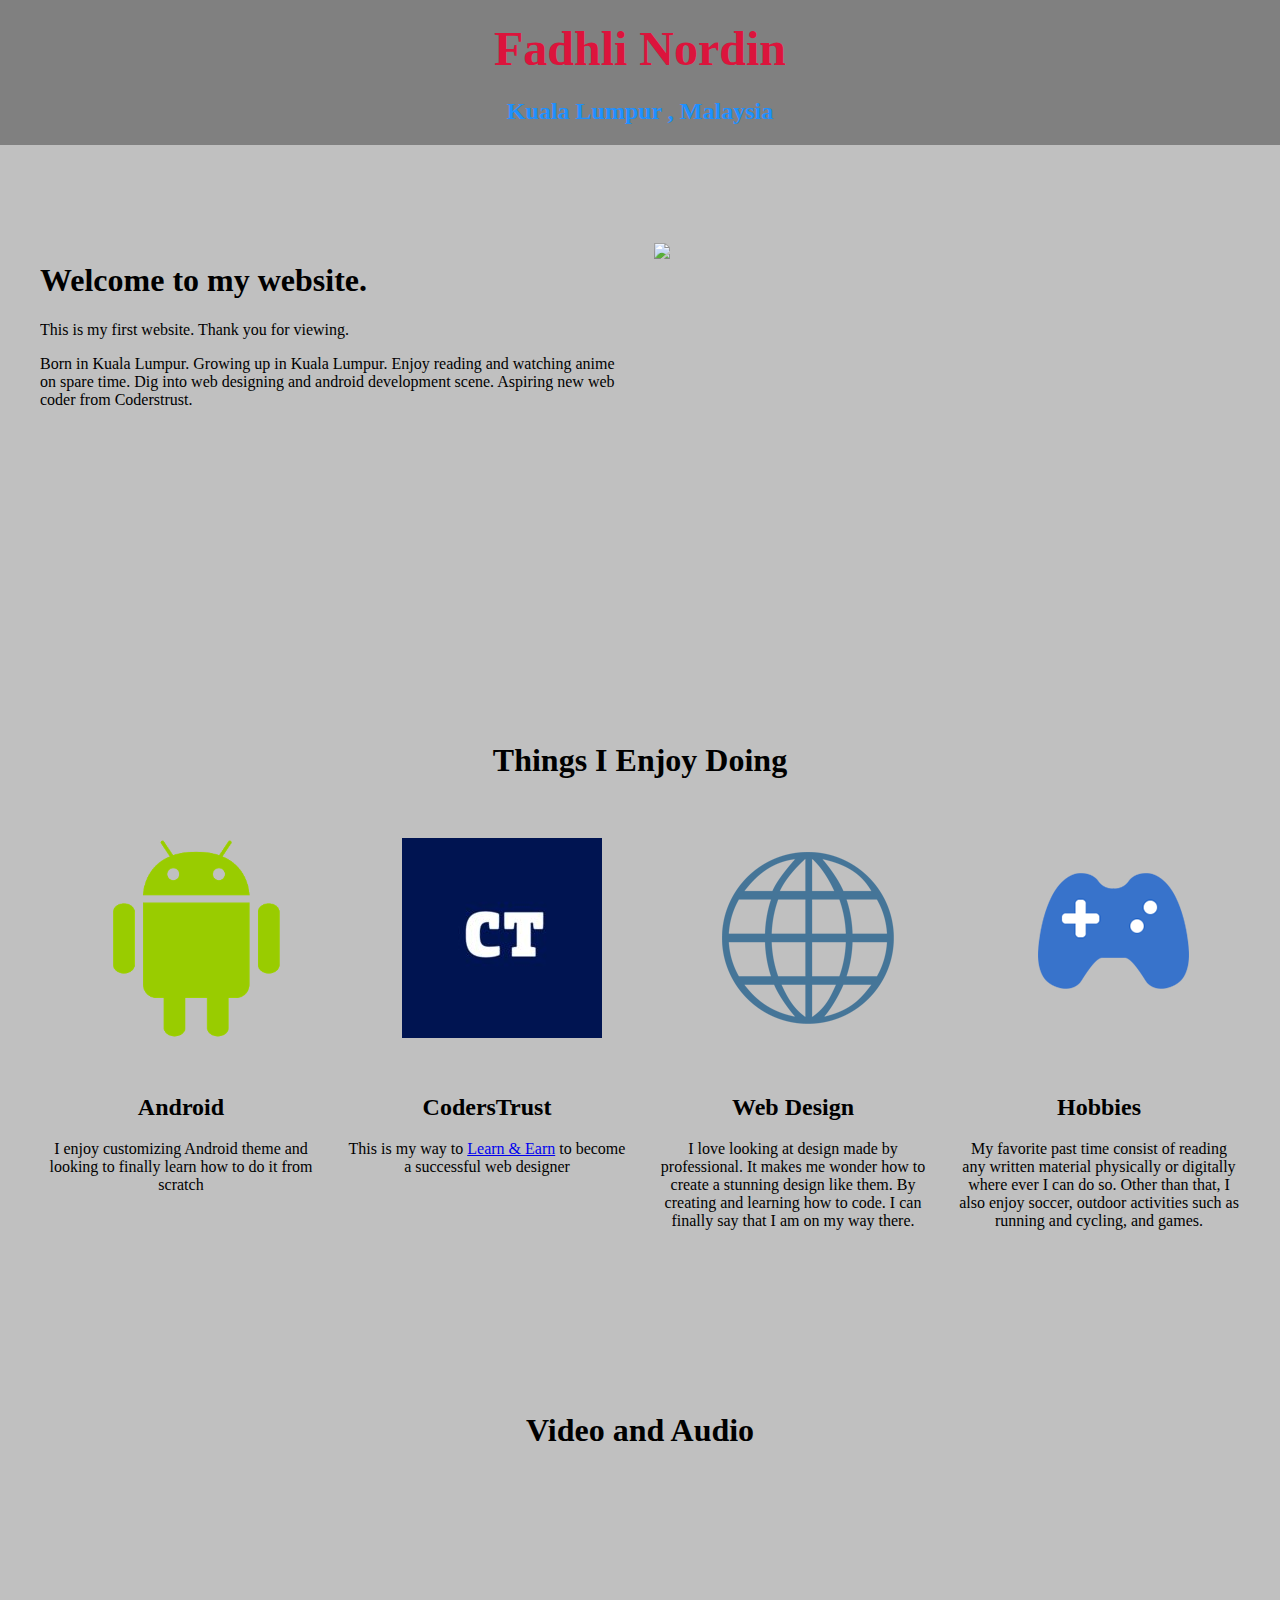
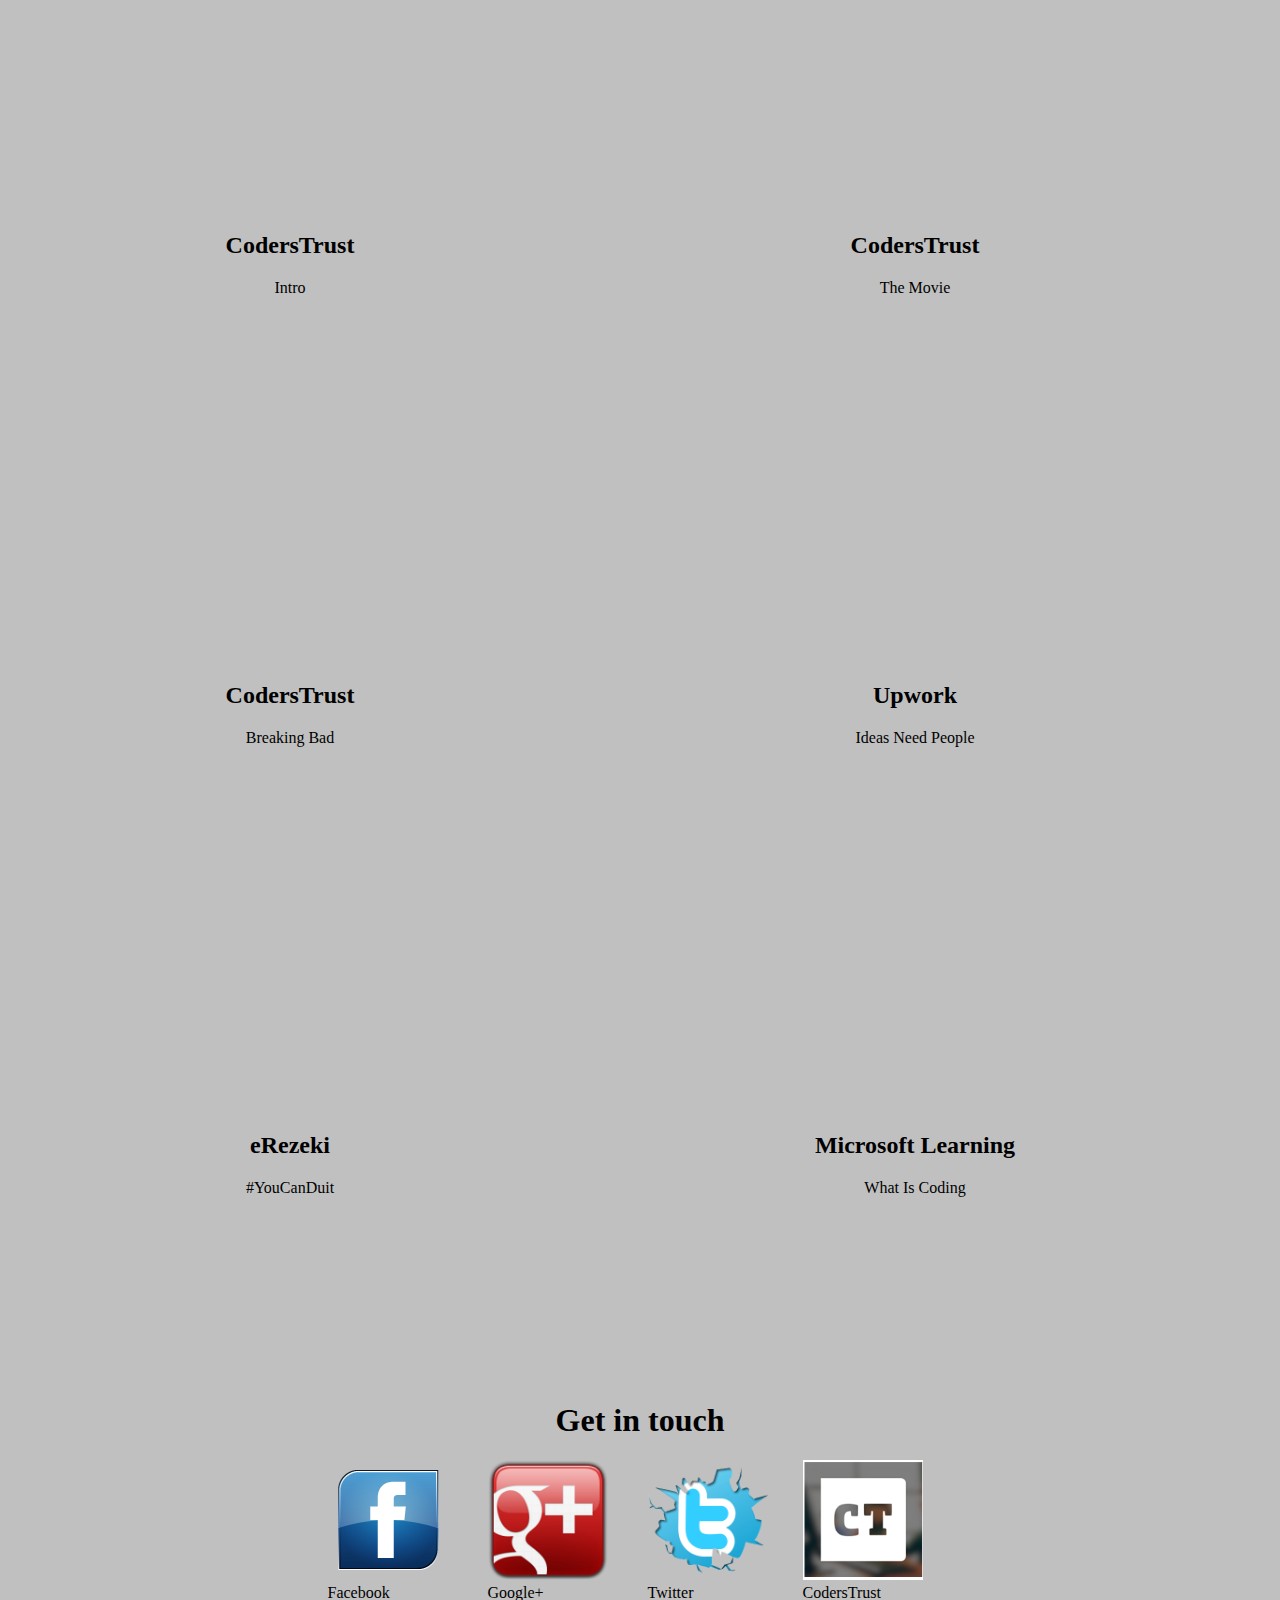
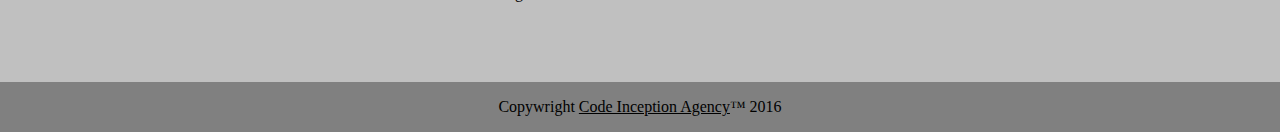
==== index.html @ 81716f69 "Update index.html" ====
<!DOCTYPE html>
<html>
<head>
    <meta charset="utf-8">
    <title></title>
    <link rel="stylesheet "href="#">
    <style>
        body {
            background: gray;
            margin: 0px;
            padding: 0px;
            font-family: Magneto;
        }
        .textbox {
            width: 1200px;
            margin: 0px auto;
        }
        #header {
            background: gray;
            overflow: hidden;
            font-family: Magneto;
        }
        #top h1 {
            text-align: center;
            color: crimson;
        }
        #top h2 {
            text-align: center;
            color: dodgerblue;
        }
        #body1 {
            background: silver;
        }
        #info {
            overflow: hidden;
            padding: 6em 0em;
        }
        #main {
            float: left;
            width: 588px;
        }
        #main .biodata {
            padding-bottom: 2em;
            text-align: left;
        }
        .biodata .title {
            display: block;
            padding-top: 0.2em;
            font-size: 2em;            
        }
        .text {
            font-family: Segoe UI Light;
            text-align: center;
        }
        #sidebar {
            float: right;
            width: 588px;
            
        }
        #body2 {
            background: silver;
            overflow: hidden;
            padding: 5em 0em;
            margin: 0px auto;
        }
        #favpla {
            width: 1200px;
            margin: 0px auto;
        }
        .favour {
            text-align: center;
        }
        .title {
            text-align: center;
        }
        .icon1 {
            margin: 0 0 2em 3.5em;
        }
        .icon2 {
            margin: 0 0 2em 3.5em;
        }
        .icon3 {
            margin: 0 0 2em 3.5em;
        }
        .icon4 {
            margin: 0 0 2em 3.5em;
        }
        .fav1, 
        .fav2, 
        .fav3, 
        .fav4 {
            width: 282px;
            overflow: hidden;
            
        }
        .fav1, 
        .fav2 {
            float: left;
            margin-right: 24px;
        }
        .fav3 {
            float: left;
            margin-right: 24px;
        }
        .fav4 {
            float: right;
        }
        #body3 {
            background: silver;
            overflow: hidden;
            padding: 5em 0em;
        }
        #mediapla {
            width: 1200px;
            margin: 0px auto;
        }
        .media {
            text-align: center;
        }
        .vid1,
        .vid2 {
            width: 500px;
            height: 450px;
            align-items: center;
            align-content: center;
            align-self: center;
            text-align: center;
        }
        .vid1,
        .vid2 {
            margin-right: 75px;
        }
        .vid1 {
            float: left;
        }
        .vid2 {
            float: right
        }
        #body4 {
            background: silver;
            overflow: hidden;
            padding: 5em 0em;
        }
        #contactpla {
            width: 625px;
            margin: 0px auto;
        }
        .contact {
            text-align: center;
        }
        .fb, .gplus, .twitt, .ctrust {
            width: 150px;
        }
        .fb,
        .gplus {
            float: left;
            margin-right: 10px;
        }
        .twitt {
            float: left;
        }
        .ctrust {
            float: right;
        }
    </style>
</head>
<body>
<div id="header">
    <div id="top" class="textbox">
        <h1><font size="10">Fadhli Nordin</font></h1>
        <h2>Kuala Lumpur , Malaysia</h2>
    </div>
</div>
<div id="body1">
    <div id="info" class="textbox">
    <div id="main">
        <div class="biotitle">
            <h1>Welcome to my website.</h1>
            <span class="title">This is my first website. Thank you for viewing.</span>
        </div>
        <div class="biodata">
            <p><font face="Segoe UI Light">Born in Kuala Lumpur. Growing up in Kuala Lumpur. Enjoy reading and watching anime on spare time. Dig into web designing and android development scene. Aspiring new web coder from Coderstrust.</font></p>
        </div>
    </div>
    <div id="sidebar">
        <img src="image/avatar.jpg" width="600px" height="300px"/>
    </div>
    </div>
</div>
<div id="body2">
    <div id="favpla">
    <div class="favour">
        <h1>Things I Enjoy Doing<br><br></h1>        
    </div>
    <div class="fav1">
        <img class="icon1" height="200px" width="200px" src="android-logo-transparent-background.png" />
        <div class="title">
            <h2>Android</h2>
            <span class="text">I enjoy customizing Android theme and looking to finally learn how to do it from scratch</span>
        </div>
    </div>
    <div class="fav2">
        <img class="icon2" height="200px" width="200px" src="Coderstrust.jpg" />
        <div class="title">
            <h2>CodersTrust</h2>
            <span class="text">This is my way to <a href="#">Learn & Earn</a> to become a successful web designer</span>
        </div>
    </div>
    <div class="fav3">
        <img class="icon3" height="200px" width="200px" src="web.png" />
        <div class="title">
            <h2>Web Design</h2>
            <span class="text">I love looking at design made by professional. It makes me wonder how to create a stunning design like them. By creating and learning how to code. I can finally say that I am on my way there.</span>
        </div>
    </div>
    <div class="fav4">
        <img class="icon4" height="200px" width="200px "src="game.png" />
        <div class="title">
            <h2>Hobbies</h2>
            <span class="text">My favorite past time consist of reading any written material physically or digitally where ever I can do so. Other than that, I also enjoy soccer, outdoor activities such as running and cycling, and games.</span>
        </div>
    </div>
</div>
</div>
<div id="body3">
    <div id="mediapla">
        <div class="media">
            <h1>Video and Audio</h1>
        </div>
        <div class="vid1">
            <iframe width="560" height="315" src="https://www.youtube.com/embed/9bC4JRZax3s" frameborder="0" allowfullscreen></iframe>
            <div class="title">
                <h2>CodersTrust</h2>
                <span class="text">Intro</span>
            </div>
        </div>
        <div class="vid2">
            <iframe width="560" height="315" src="https://www.youtube.com/embed/5GzjDBvPHpY" frameborder="0" allowfullscreen></iframe>
            <div class="title">
                <h2>CodersTrust</h2>
                <span class="text">The Movie</span>
            </div>
        </div>
        <div class="vid1">
            <iframe width="560" height="315" src="https://www.youtube.com/embed/iQWN-cXBNho" frameborder="0" allowfullscreen></iframe>
            <div class="title">
                <h2>CodersTrust</h2>
                <span class="text">Breaking Bad</span>
            </div>
        </div>
        <div class="vid2">
            <iframe width="560" height="315" src="https://www.youtube.com/embed/-TotL5y9TCc" frameborder="0" allowfullscreen></iframe>
            <div class="title">
                <h2>Upwork</h2>
                <span class="text">Ideas Need People</span>
            </div>
        </div>
        <div class="vid1">
            <iframe width="560" height="315" src="https://www.youtube.com/embed/JdvO_eReKEY" frameborder="0" allowfullscreen></iframe>
            <div class="title">
                <h2>eRezeki</h2>
                <span class="text">#YouCanDuit</span>
            </div>
        </div>
        <div class="vid2">
            <iframe width="560" height="315" src="https://www.youtube.com/embed/cKhVupvyhKk" frameborder="0" allowfullscreen></iframe>
            <div class="title">
                <h2>Microsoft Learning</h2>
                <span class="text">What Is Coding</span>
            </div>
        </div>
    </div>
    </div>
<div id="body4">
    <div id="contactpla">
        <div class="contact">
            <h1>Get in touch</h1>
        </div>
        <div class="fb">
            <a href="#"><img class="facebook" width="120px" height="120px" src="facebook.png"></a>
            <span class="title">Facebook</span>
        </div>
        <div class="gplus">
            <a href="#"><img class="googleplus" width="120px" height="120px" src="GooglePlus256-2.png"></a>
            <span class="title">Google+</span>
        </div>
        <div class="twitt">
            <a href="#"><img class="twitter" width="120px" height="120px" src="icontexto-inside-twitter.png"></a>
            <span class="title">Twitter</span>
        </div>
        <div class="ctrust">
            <a href="#"><img class="coderstrust" width="120px" height="120px" src="Coders_Trust_company_logo.png"></a>
            <span class="title">CodersTrust</span>
        </div>
    </div>
</div>
<p align="center">Copywright <u>Code Inception Agency</u>&trade; 2016</p>
</body>
</html>
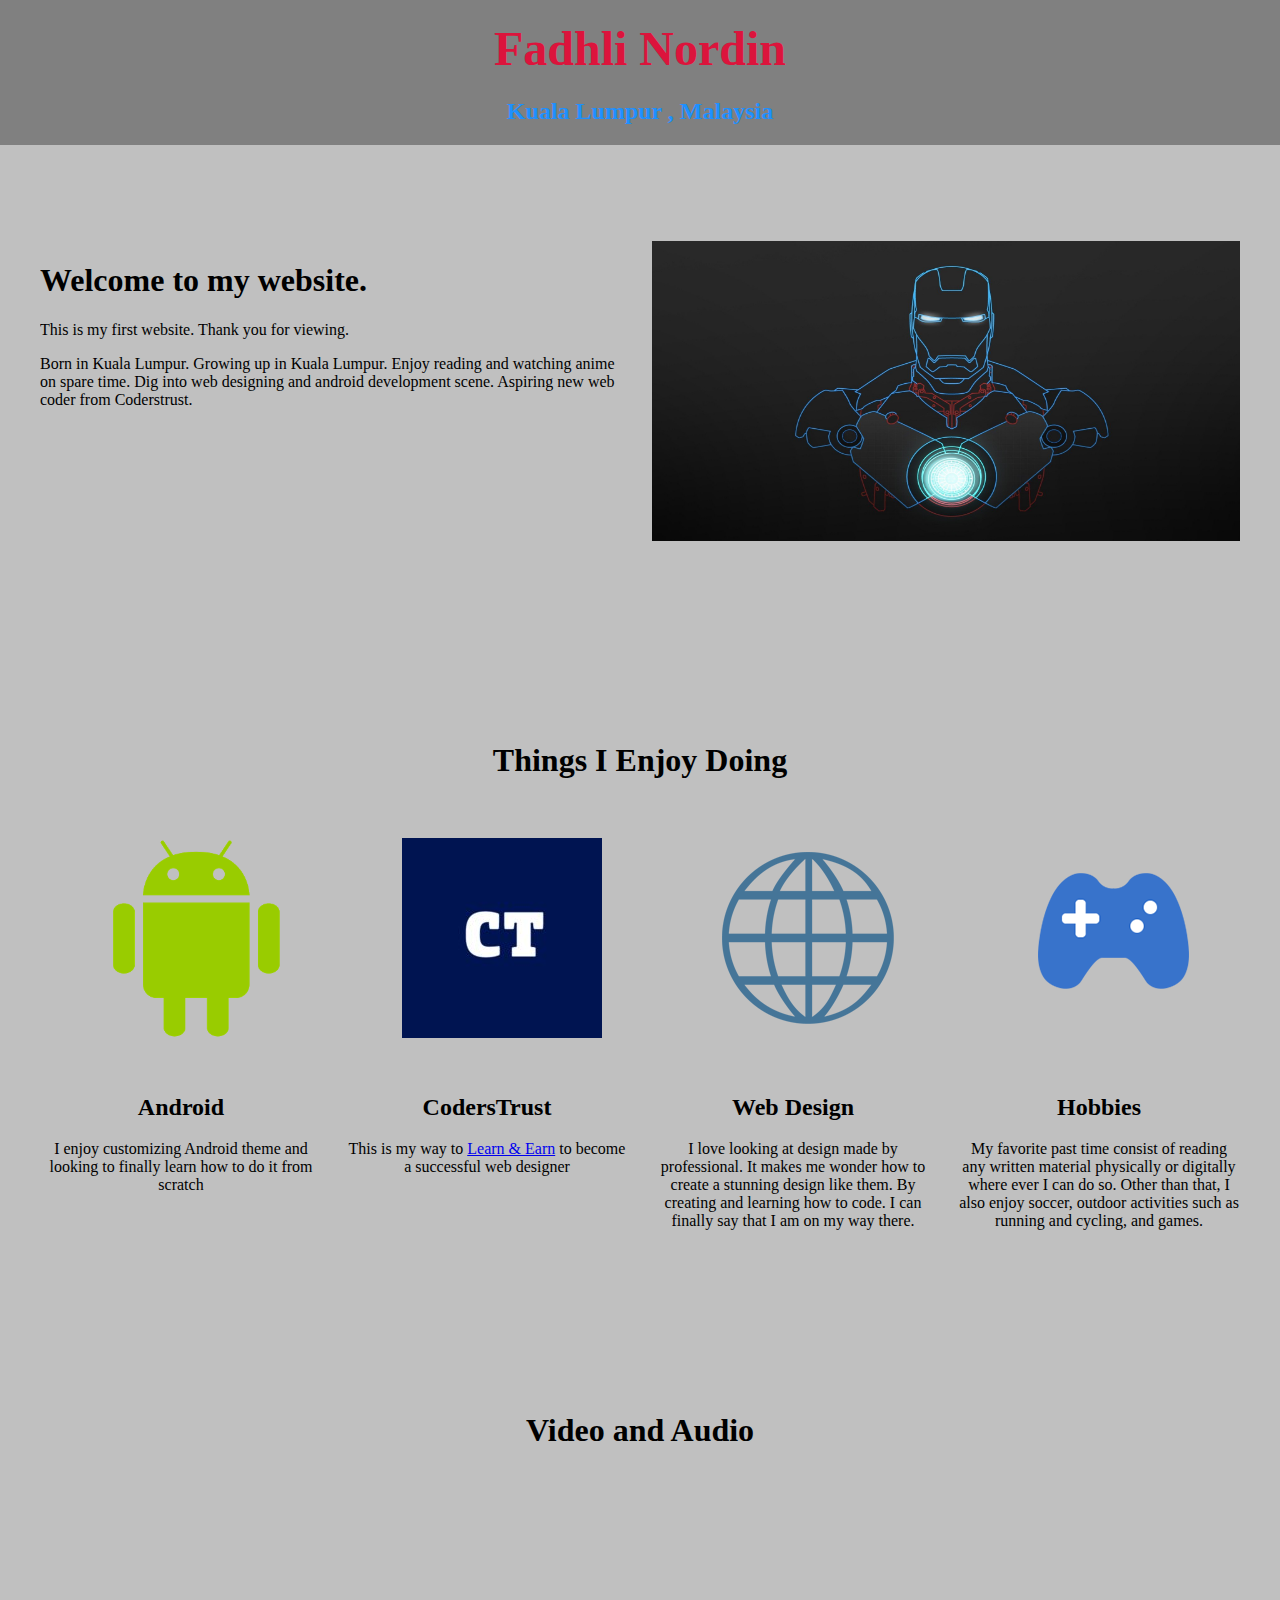
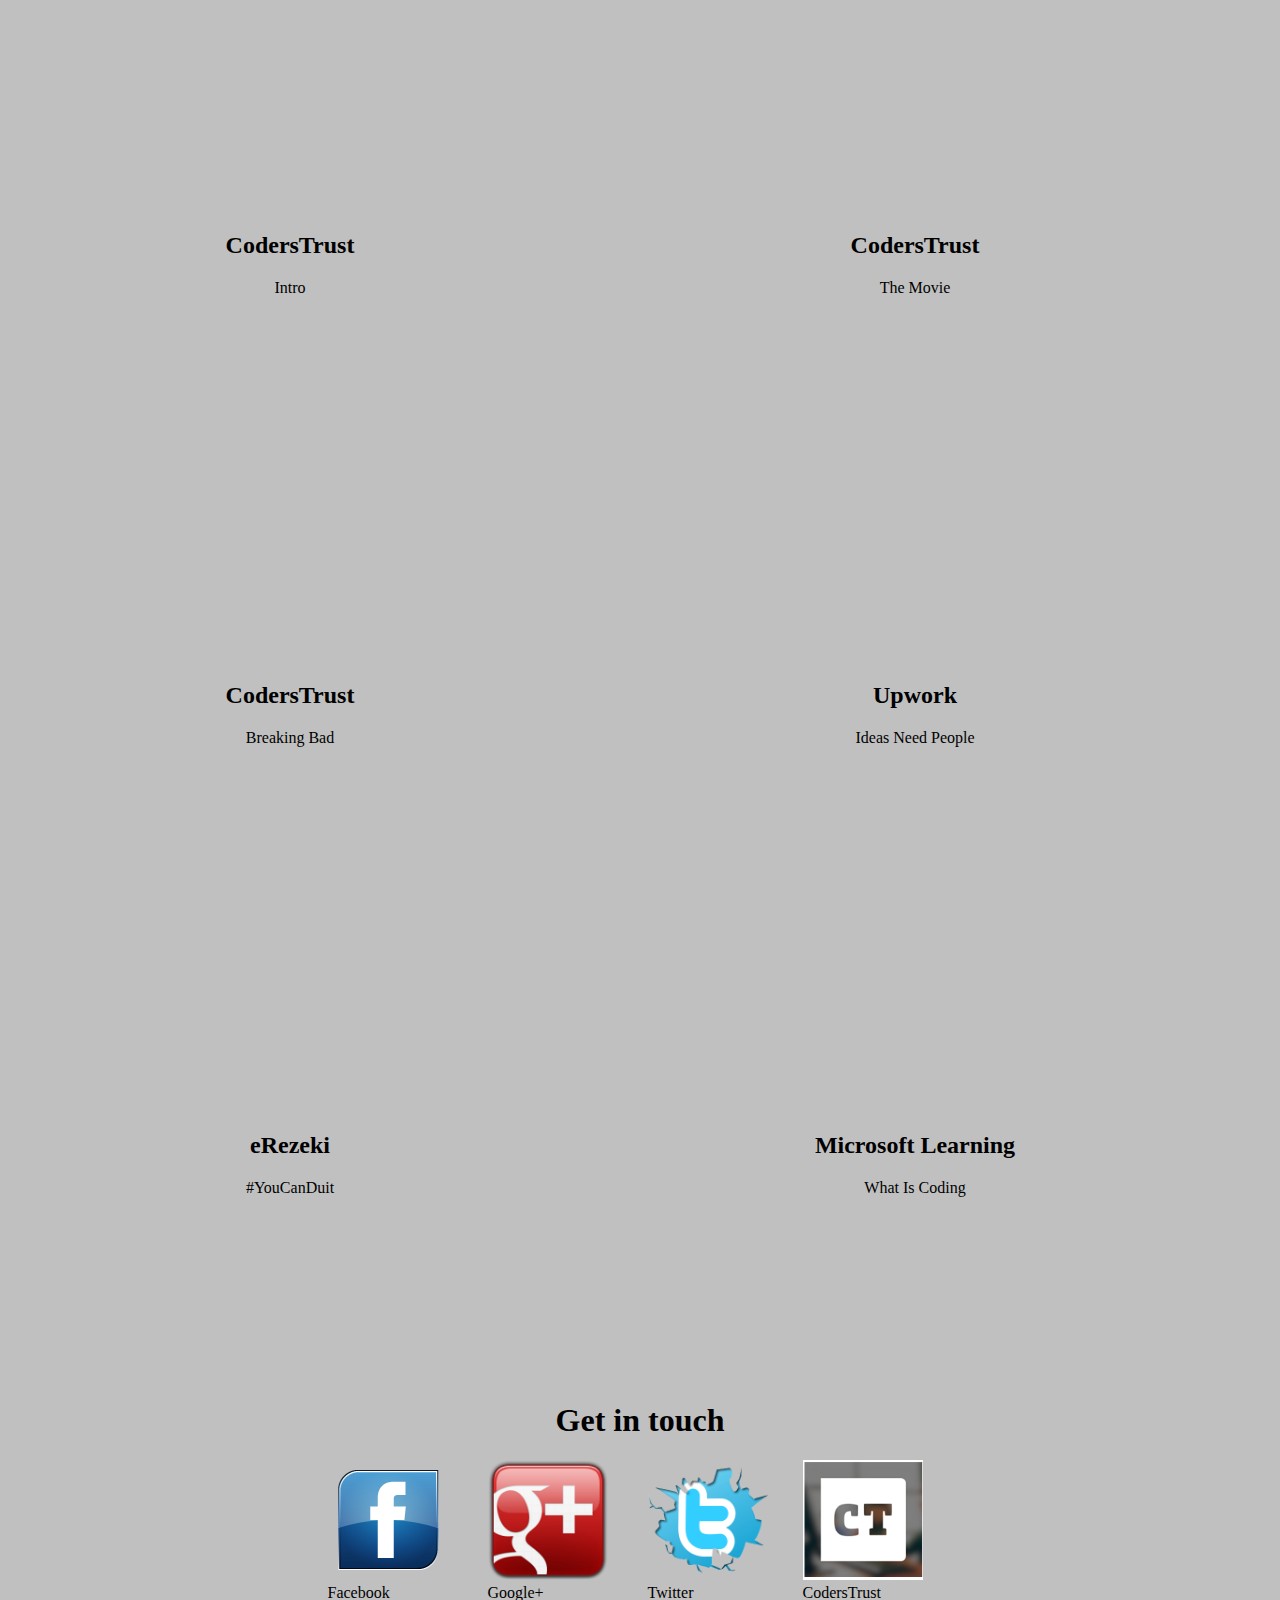
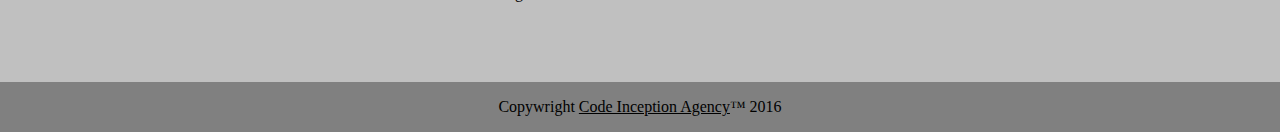
==== commit e29432d4: "Update index.html" ====
--- a/index.html
+++ b/index.html
@@ -183,7 +183,7 @@
         </div>
     </div>
     <div id="sidebar">
-        <img src="image/avatar.jpg" width="600px" height="300px"/>
+        <img src="avatar.jpg" width="600px" height="300px"/>
     </div>
     </div>
 </div>
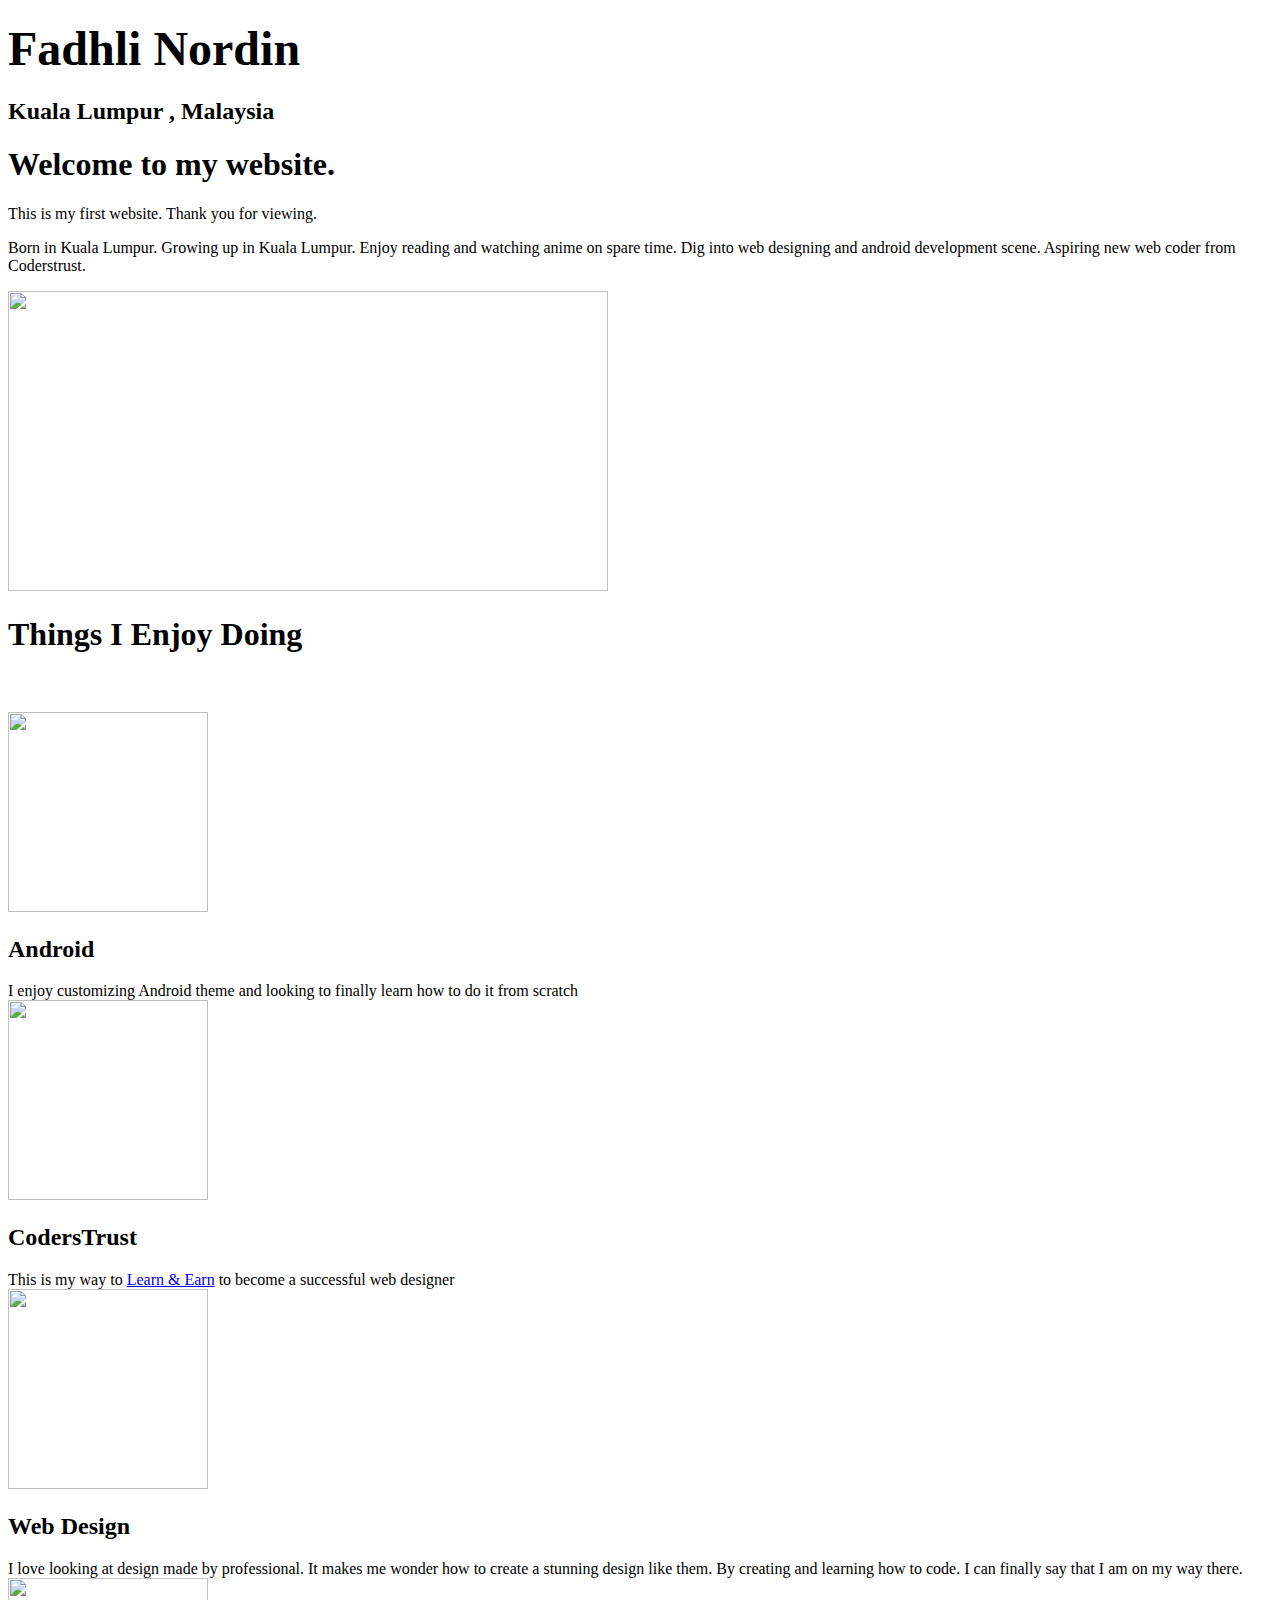
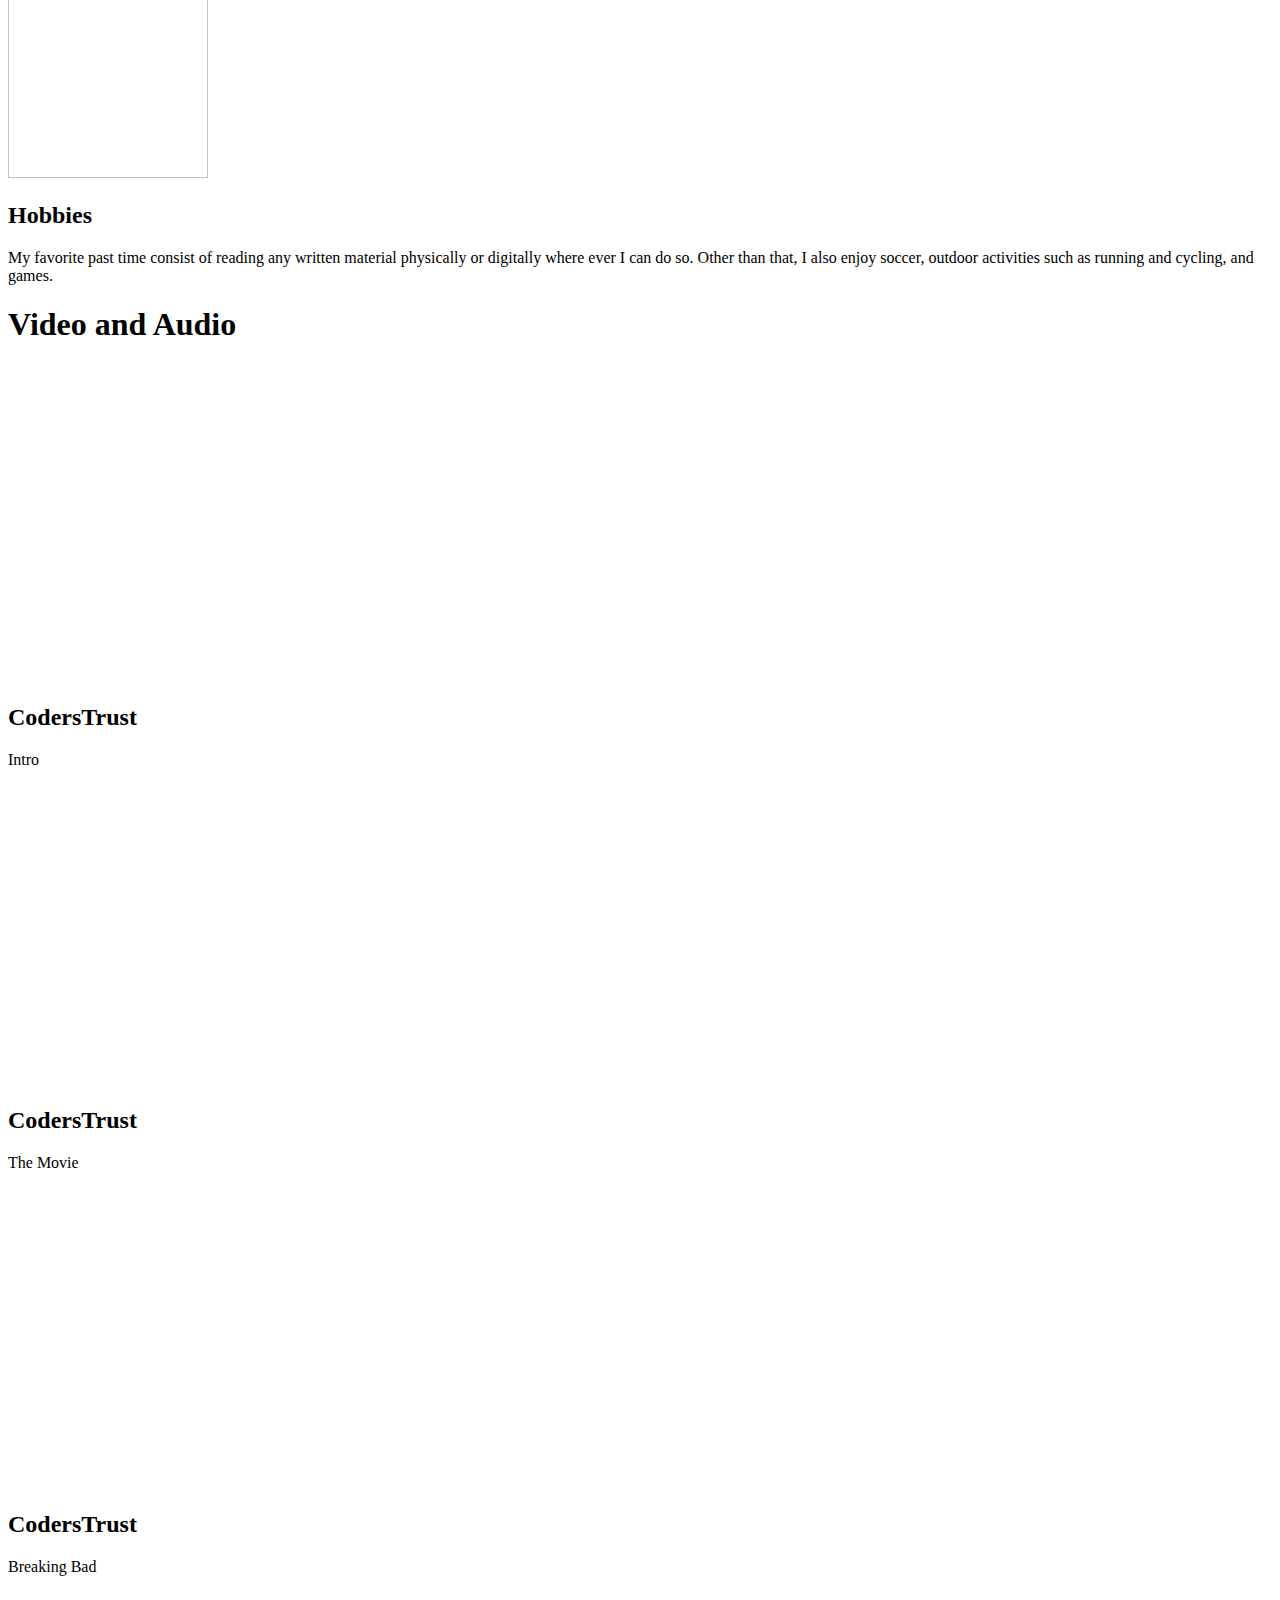
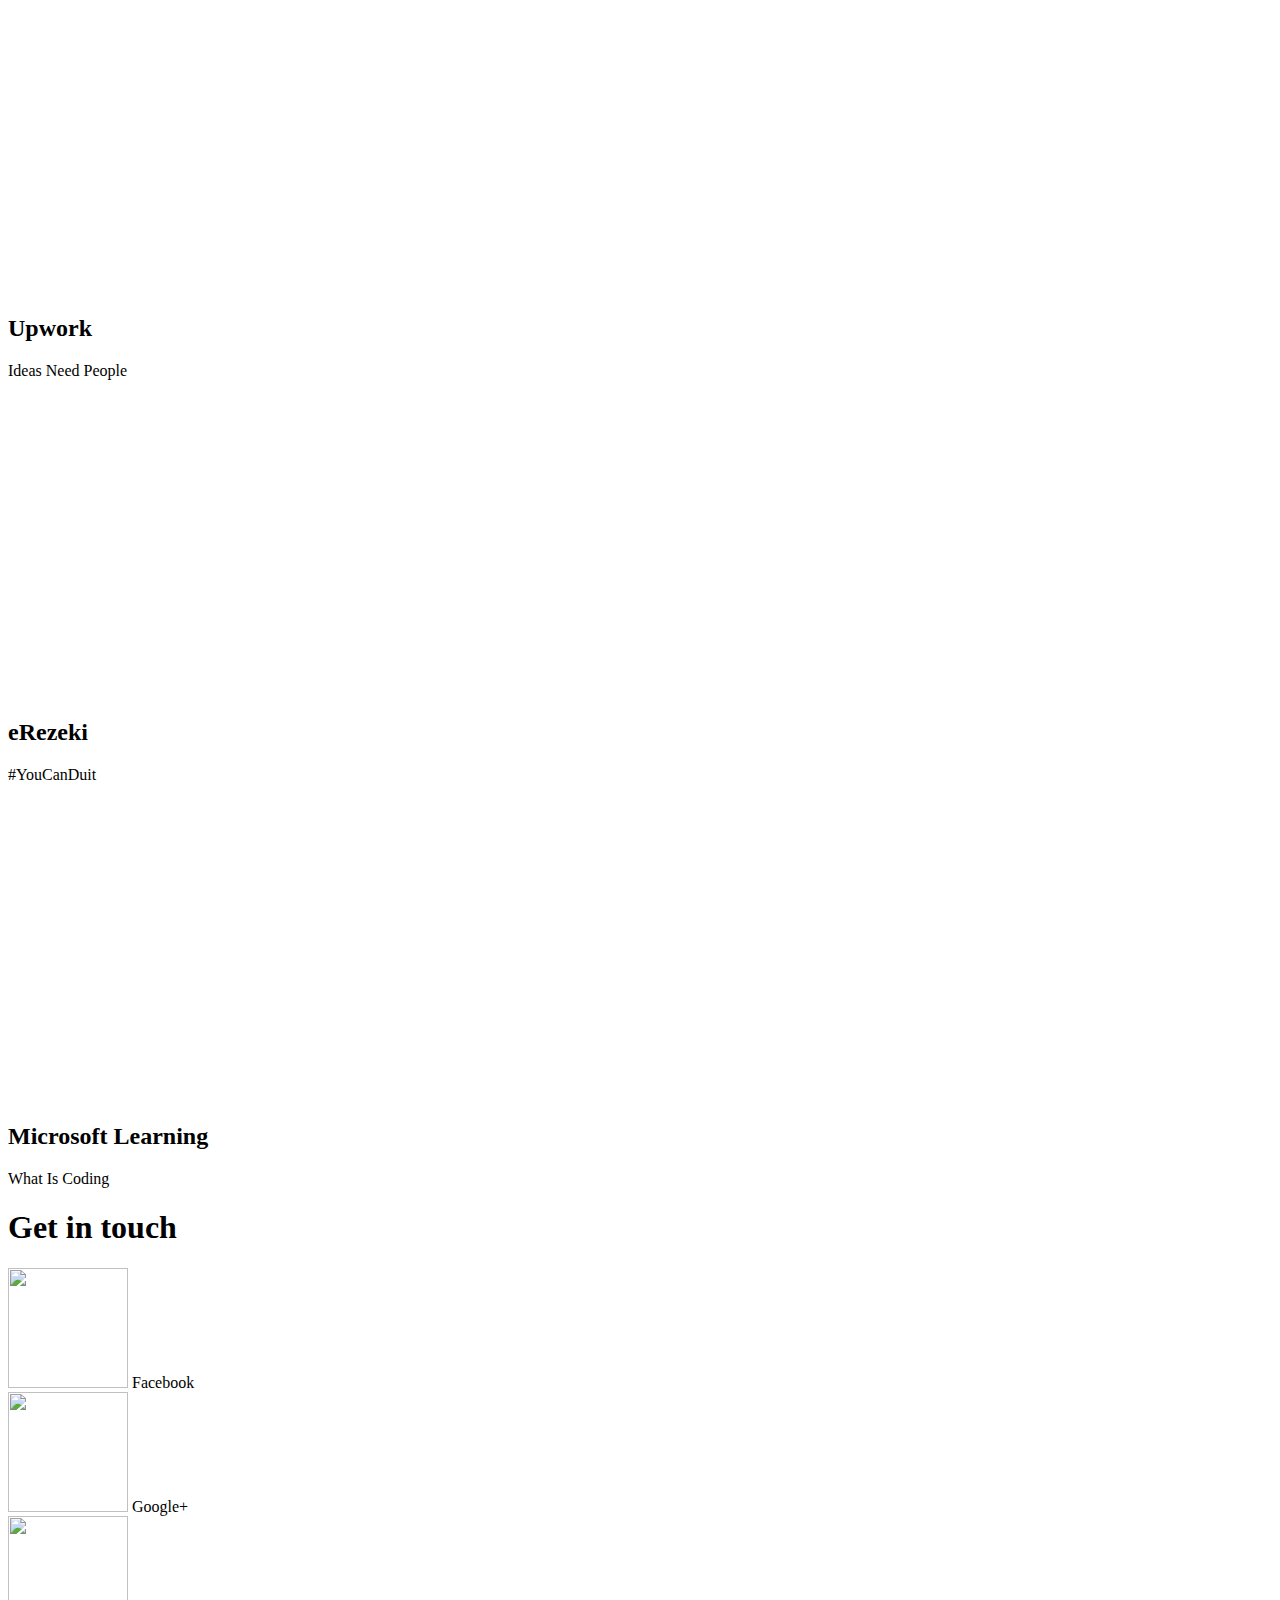
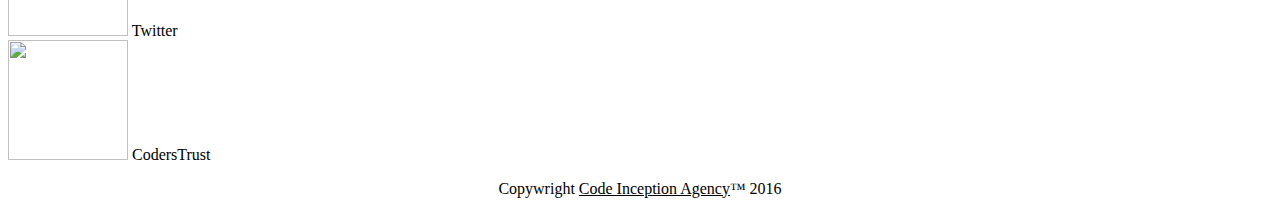
==== commit 41bd9c25: "Add files via upload" ====
--- a/index.html
+++ b/index.html
@@ -5,163 +5,6 @@
     <title></title>
     <link rel="stylesheet "href="#">
     <style>
-        body {
-            background: gray;
-            margin: 0px;
-            padding: 0px;
-            font-family: Magneto;
-        }
-        .textbox {
-            width: 1200px;
-            margin: 0px auto;
-        }
-        #header {
-            background: gray;
-            overflow: hidden;
-            font-family: Magneto;
-        }
-        #top h1 {
-            text-align: center;
-            color: crimson;
-        }
-        #top h2 {
-            text-align: center;
-            color: dodgerblue;
-        }
-        #body1 {
-            background: silver;
-        }
-        #info {
-            overflow: hidden;
-            padding: 6em 0em;
-        }
-        #main {
-            float: left;
-            width: 588px;
-        }
-        #main .biodata {
-            padding-bottom: 2em;
-            text-align: left;
-        }
-        .biodata .title {
-            display: block;
-            padding-top: 0.2em;
-            font-size: 2em;            
-        }
-        .text {
-            font-family: Segoe UI Light;
-            text-align: center;
-        }
-        #sidebar {
-            float: right;
-            width: 588px;
-            
-        }
-        #body2 {
-            background: silver;
-            overflow: hidden;
-            padding: 5em 0em;
-            margin: 0px auto;
-        }
-        #favpla {
-            width: 1200px;
-            margin: 0px auto;
-        }
-        .favour {
-            text-align: center;
-        }
-        .title {
-            text-align: center;
-        }
-        .icon1 {
-            margin: 0 0 2em 3.5em;
-        }
-        .icon2 {
-            margin: 0 0 2em 3.5em;
-        }
-        .icon3 {
-            margin: 0 0 2em 3.5em;
-        }
-        .icon4 {
-            margin: 0 0 2em 3.5em;
-        }
-        .fav1, 
-        .fav2, 
-        .fav3, 
-        .fav4 {
-            width: 282px;
-            overflow: hidden;
-            
-        }
-        .fav1, 
-        .fav2 {
-            float: left;
-            margin-right: 24px;
-        }
-        .fav3 {
-            float: left;
-            margin-right: 24px;
-        }
-        .fav4 {
-            float: right;
-        }
-        #body3 {
-            background: silver;
-            overflow: hidden;
-            padding: 5em 0em;
-        }
-        #mediapla {
-            width: 1200px;
-            margin: 0px auto;
-        }
-        .media {
-            text-align: center;
-        }
-        .vid1,
-        .vid2 {
-            width: 500px;
-            height: 450px;
-            align-items: center;
-            align-content: center;
-            align-self: center;
-            text-align: center;
-        }
-        .vid1,
-        .vid2 {
-            margin-right: 75px;
-        }
-        .vid1 {
-            float: left;
-        }
-        .vid2 {
-            float: right
-        }
-        #body4 {
-            background: silver;
-            overflow: hidden;
-            padding: 5em 0em;
-        }
-        #contactpla {
-            width: 625px;
-            margin: 0px auto;
-        }
-        .contact {
-            text-align: center;
-        }
-        .fb, .gplus, .twitt, .ctrust {
-            width: 150px;
-        }
-        .fb,
-        .gplus {
-            float: left;
-            margin-right: 10px;
-        }
-        .twitt {
-            float: left;
-        }
-        .ctrust {
-            float: right;
-        }
     </style>
 </head>
 <body>
@@ -183,7 +26,7 @@
         </div>
     </div>
     <div id="sidebar">
-        <img src="avatar.jpg" width="600px" height="300px"/>
+        <img src="image/avatar.jpg" width="600px" height="300px"/>
     </div>
     </div>
 </div>
@@ -193,28 +36,28 @@
         <h1>Things I Enjoy Doing<br><br></h1>        
     </div>
     <div class="fav1">
-        <img class="icon1" height="200px" width="200px" src="android-logo-transparent-background.png" />
+        <img class="icon1" height="200px" width="200px" src="image/android-logo-transparent-background.png" />
         <div class="title">
             <h2>Android</h2>
             <span class="text">I enjoy customizing Android theme and looking to finally learn how to do it from scratch</span>
         </div>
     </div>
     <div class="fav2">
-        <img class="icon2" height="200px" width="200px" src="Coderstrust.jpg" />
+        <img class="icon2" height="200px" width="200px" src="image/Coderstrust.jpg" />
         <div class="title">
             <h2>CodersTrust</h2>
             <span class="text">This is my way to <a href="#">Learn & Earn</a> to become a successful web designer</span>
         </div>
     </div>
     <div class="fav3">
-        <img class="icon3" height="200px" width="200px" src="web.png" />
+        <img class="icon3" height="200px" width="200px" src="image/web.png" />
         <div class="title">
             <h2>Web Design</h2>
             <span class="text">I love looking at design made by professional. It makes me wonder how to create a stunning design like them. By creating and learning how to code. I can finally say that I am on my way there.</span>
         </div>
     </div>
     <div class="fav4">
-        <img class="icon4" height="200px" width="200px "src="game.png" />
+        <img class="icon4" height="200px" width="200px "src="image/game.png" />
         <div class="title">
             <h2>Hobbies</h2>
             <span class="text">My favorite past time consist of reading any written material physically or digitally where ever I can do so. Other than that, I also enjoy soccer, outdoor activities such as running and cycling, and games.</span>
@@ -277,19 +120,19 @@
             <h1>Get in touch</h1>
         </div>
         <div class="fb">
-            <a href="#"><img class="facebook" width="120px" height="120px" src="facebook.png"></a>
+            <a href="#"><img class="facebook" width="120px" height="120px" src="image/facebook.png"></a>
             <span class="title">Facebook</span>
         </div>
         <div class="gplus">
-            <a href="#"><img class="googleplus" width="120px" height="120px" src="GooglePlus256-2.png"></a>
+            <a href="#"><img class="googleplus" width="120px" height="120px" src="image/GooglePlus256-2.png"></a>
             <span class="title">Google+</span>
         </div>
         <div class="twitt">
-            <a href="#"><img class="twitter" width="120px" height="120px" src="icontexto-inside-twitter.png"></a>
+            <a href="#"><img class="twitter" width="120px" height="120px" src="image/icontexto-inside-twitter.png"></a>
             <span class="title">Twitter</span>
         </div>
         <div class="ctrust">
-            <a href="#"><img class="coderstrust" width="120px" height="120px" src="Coders_Trust_company_logo.png"></a>
+            <a href="#"><img class="coderstrust" width="120px" height="120px" src="image/Coders_Trust_company_logo.png"></a>
             <span class="title">CodersTrust</span>
         </div>
     </div>
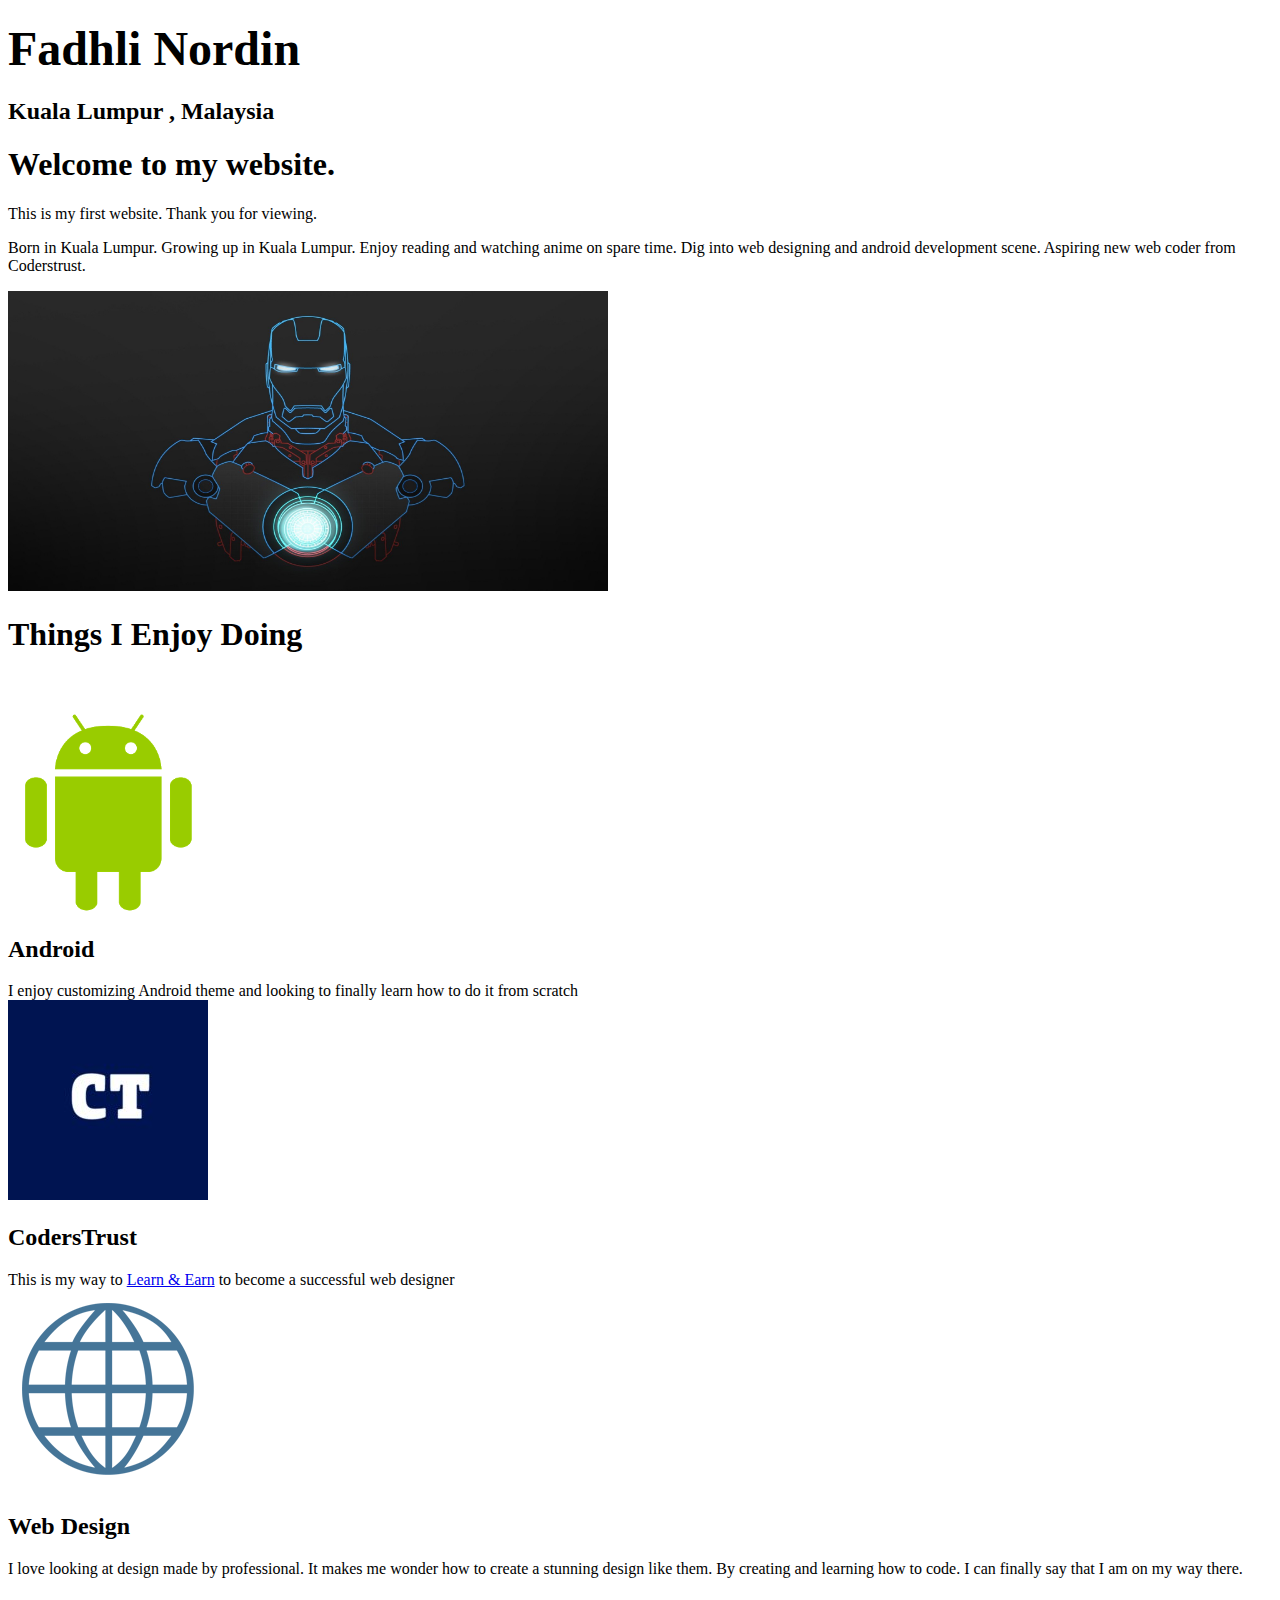
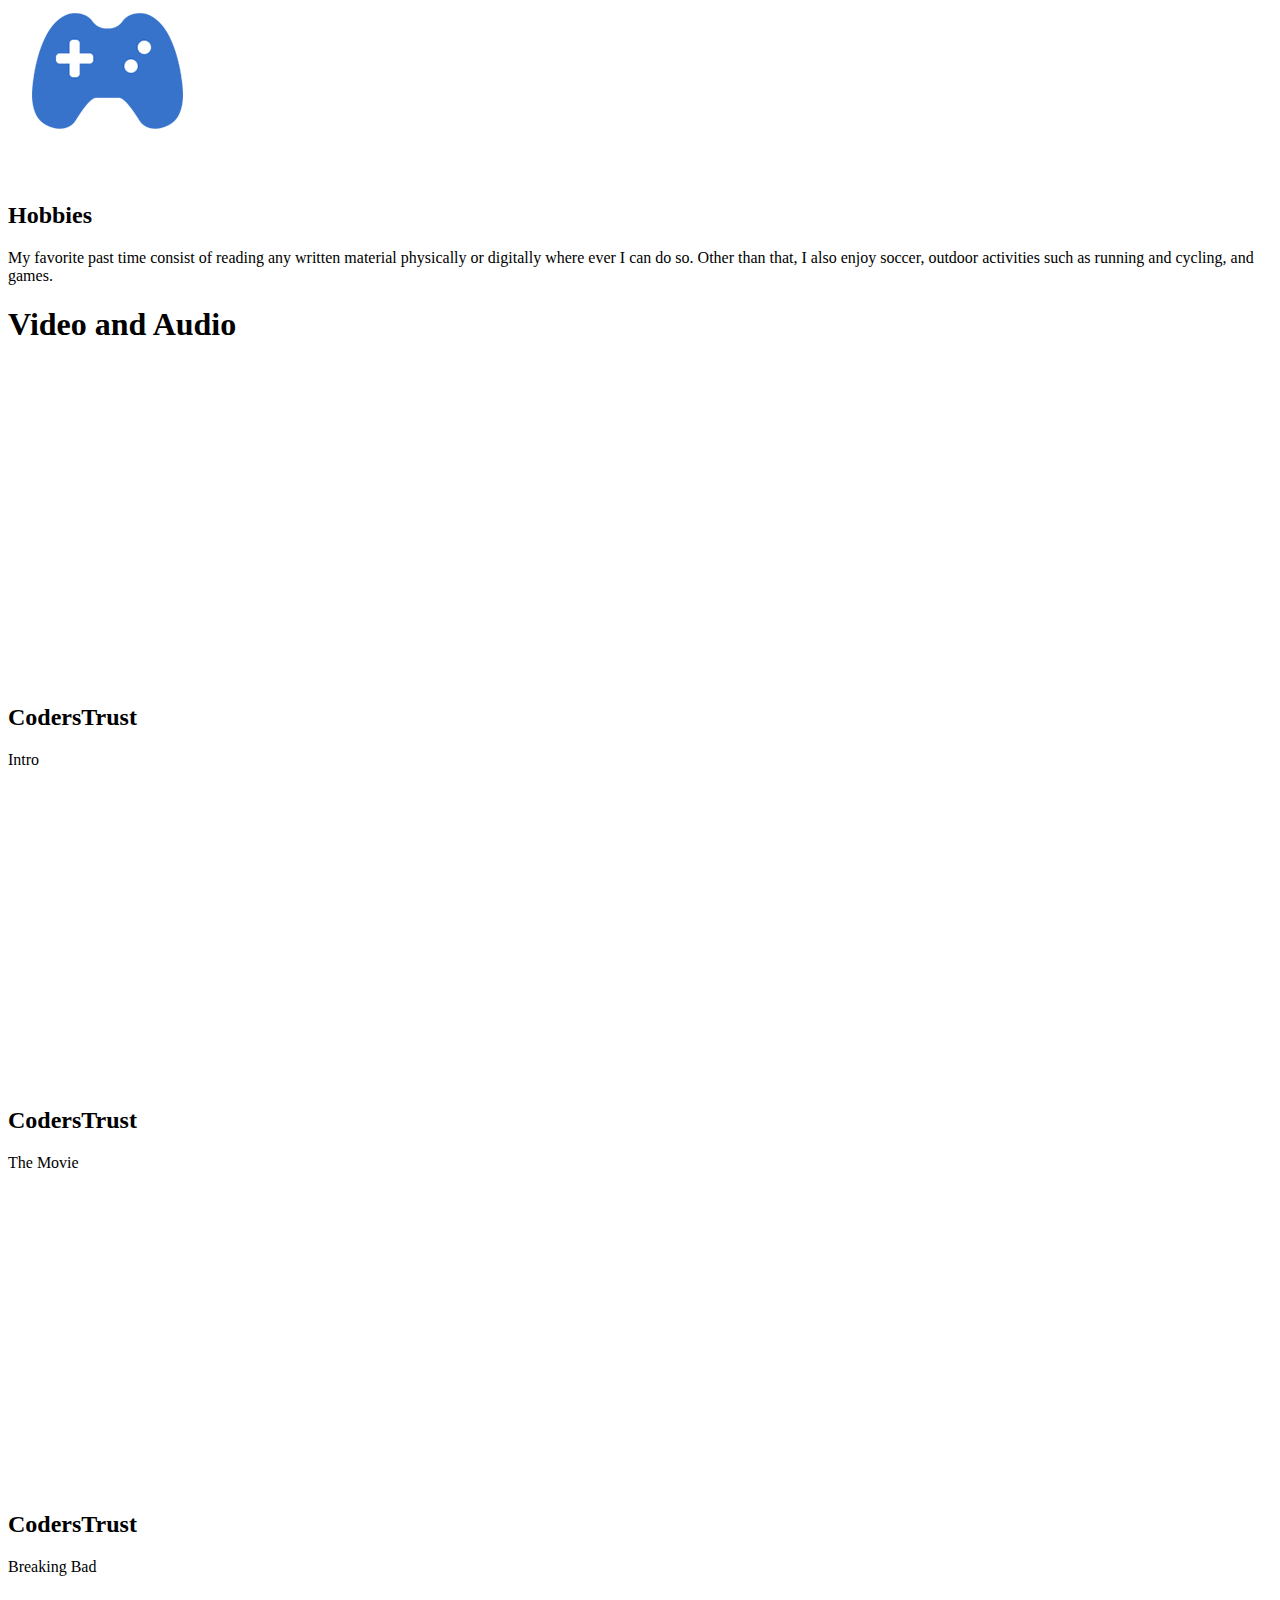
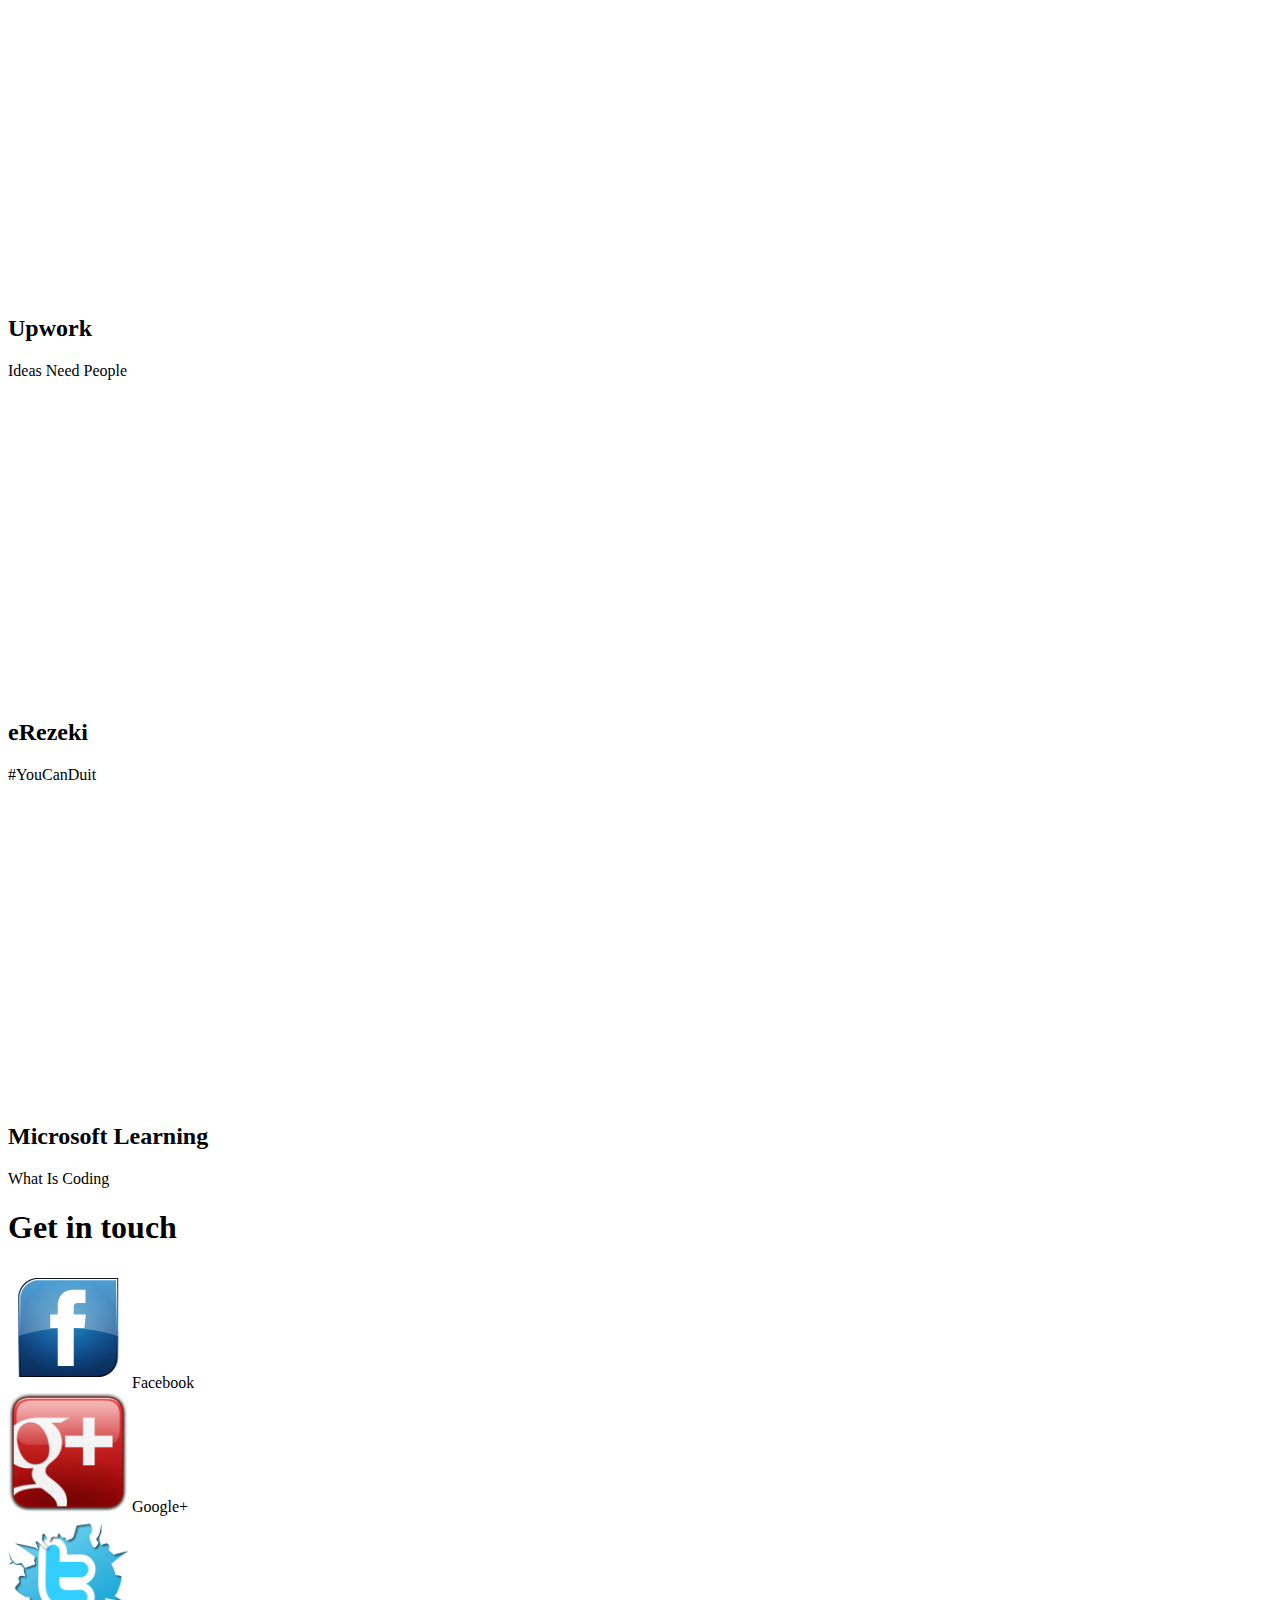
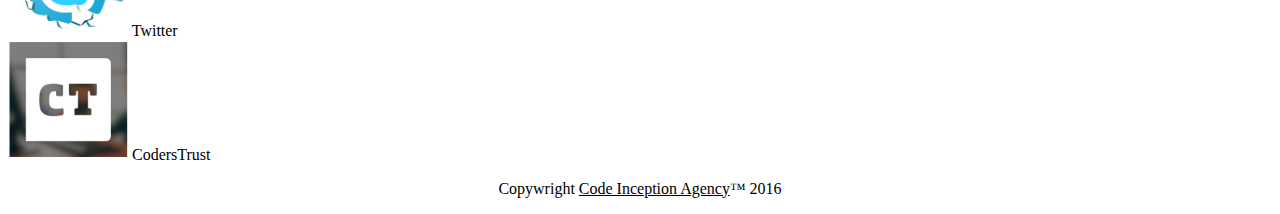
==== commit 0516481a: "Add files via upload" ====
--- a/index.html
+++ b/index.html
@@ -22,11 +22,11 @@
             <span class="title">This is my first website. Thank you for viewing.</span>
         </div>
         <div class="biodata">
-            <p><font face="Segoe UI Light">Born in Kuala Lumpur. Growing up in Kuala Lumpur. Enjoy reading and watching anime on spare time. Dig into web designing and android development scene. Aspiring new web coder from Coderstrust.</font></p>
+            <p>Born in Kuala Lumpur. Growing up in Kuala Lumpur. Enjoy reading and watching anime on spare time. Dig into web designing and android development scene. Aspiring new web coder from Coderstrust.</p>
         </div>
     </div>
     <div id="sidebar">
-        <img src="image/avatar.jpg" width="600px" height="300px"/>
+        <img src="image/avatar.jpg" width="600px" height="300px" />
     </div>
     </div>
 </div>
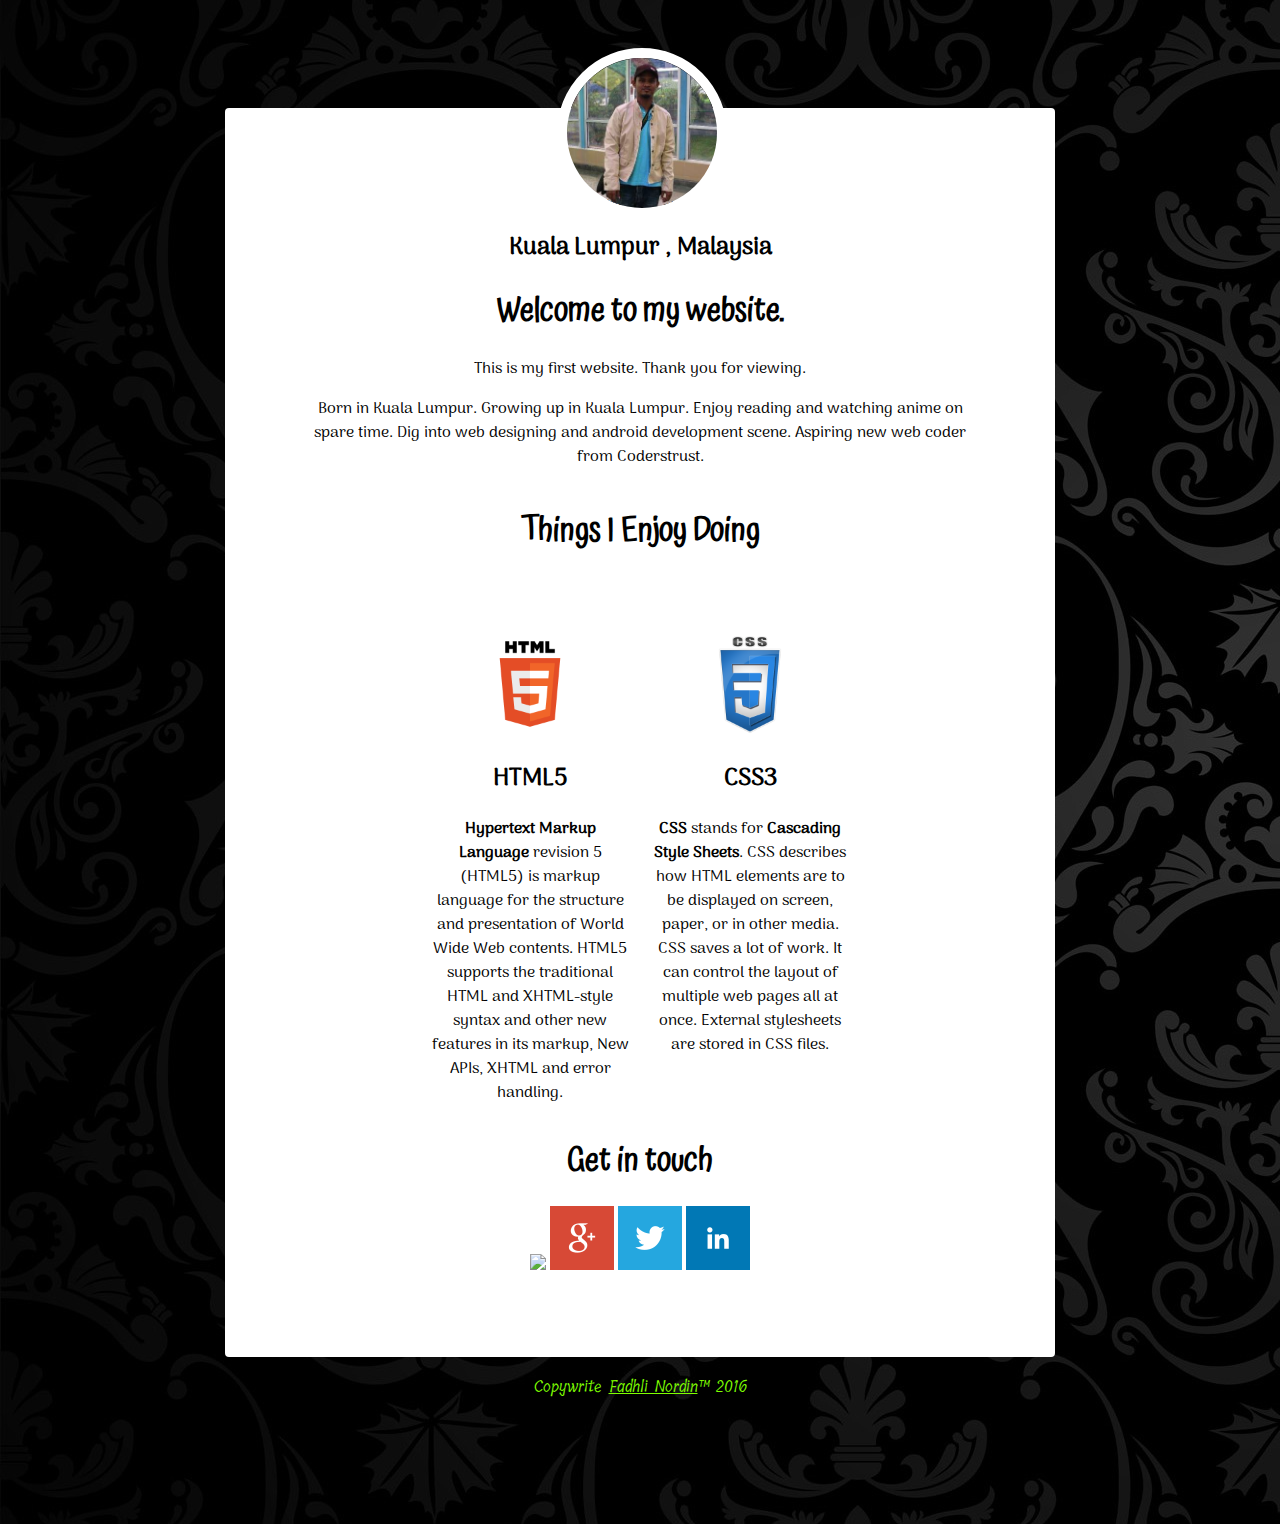
==== commit c4ac6846: "Add files via upload" ====
--- a/index.html
+++ b/index.html
@@ -1,20 +1,23 @@
 <!DOCTYPE html>
 <html>
 <head>
-    <meta charset="utf-8">
+    <meta charset="utf-8" />
     <title></title>
-    <link rel="stylesheet "href="#">
+    <link rel="stylesheet" href="style.css" />
+    <link rel="stylesheet" href="animate.min.css" />
     <style>
     </style>
 </head>
 <body>
-<div id="header">
-    <div id="top" class="textbox">
-        <h1><font size="10">Fadhli Nordin</font></h1>
+    <div id="Main-Block">
+<header>
+ <div id="top" class="textbox">
+        <img class="avatar" src="image/profile.jpg" />
+        <h1>Fadhli Nordin</h1>
         <h2>Kuala Lumpur , Malaysia</h2>
     </div>
-</div>
-<div id="body1">
+</header>
+<div id="body1" align="center">
     <div id="info" class="textbox">
     <div id="main">
         <div class="biotitle">
@@ -22,121 +25,48 @@
             <span class="title">This is my first website. Thank you for viewing.</span>
         </div>
         <div class="biodata">
-            <p>Born in Kuala Lumpur. Growing up in Kuala Lumpur. Enjoy reading and watching anime on spare time. Dig into web designing and android development scene. Aspiring new web coder from Coderstrust.</p>
+            <p align="center">Born in Kuala Lumpur. Growing up in Kuala Lumpur. Enjoy reading and watching anime on spare time. Dig into web designing and android development scene. Aspiring new web coder from Coderstrust.</p>
         </div>
-    </div>
-    <div id="sidebar">
-        <img src="image/avatar.jpg" width="600px" height="300px" />
     </div>
     </div>
 </div>
-<div id="body2">
+<div id="body2" align="center">
     <div id="favpla">
     <div class="favour">
-        <h1>Things I Enjoy Doing<br><br></h1>        
+        <h1 align="center">Things I Enjoy Doing<br><br></h1>        
     </div>
-    <div class="fav1">
-        <img class="icon1" height="200px" width="200px" src="image/android-logo-transparent-background.png" />
+    <div class="fav1" align="center">
+        <img class="icon" src="image/html5.png" />
         <div class="title">
-            <h2>Android</h2>
-            <span class="text">I enjoy customizing Android theme and looking to finally learn how to do it from scratch</span>
+            <h2>HTML5</h2>
+            <span class="text"><b>Hypertext Markup Language</b> revision 5 (HTML5) is markup language for the structure and presentation of World Wide Web contents. HTML5 supports the traditional HTML and XHTML-style syntax and other new features in its markup, New APIs, XHTML and error handling.</span>
         </div>
     </div>
     <div class="fav2">
-        <img class="icon2" height="200px" width="200px" src="image/Coderstrust.jpg" />
+        <img class="icon" src="image/css3.png" />
         <div class="title">
-            <h2>CodersTrust</h2>
-            <span class="text">This is my way to <a href="#">Learn & Earn</a> to become a successful web designer</span>
-        </div>
-    </div>
-    <div class="fav3">
-        <img class="icon3" height="200px" width="200px" src="image/web.png" />
-        <div class="title">
-            <h2>Web Design</h2>
-            <span class="text">I love looking at design made by professional. It makes me wonder how to create a stunning design like them. By creating and learning how to code. I can finally say that I am on my way there.</span>
-        </div>
-    </div>
-    <div class="fav4">
-        <img class="icon4" height="200px" width="200px "src="image/game.png" />
-        <div class="title">
-            <h2>Hobbies</h2>
-            <span class="text">My favorite past time consist of reading any written material physically or digitally where ever I can do so. Other than that, I also enjoy soccer, outdoor activities such as running and cycling, and games.</span>
+            <h2>CSS3</h2>
+            <span class="text"><b>CSS</b> stands for <b>Cascading Style Sheets</b>. CSS describes how HTML elements are to be displayed on screen, paper, or in other media. CSS saves a lot of work. It can control the layout of multiple web pages all at once. External stylesheets are stored in CSS files.</span>
         </div>
     </div>
 </div>
 </div>
-<div id="body3">
-    <div id="mediapla">
-        <div class="media">
-            <h1>Video and Audio</h1>
-        </div>
-        <div class="vid1">
-            <iframe width="560" height="315" src="https://www.youtube.com/embed/9bC4JRZax3s" frameborder="0" allowfullscreen></iframe>
-            <div class="title">
-                <h2>CodersTrust</h2>
-                <span class="text">Intro</span>
-            </div>
-        </div>
-        <div class="vid2">
-            <iframe width="560" height="315" src="https://www.youtube.com/embed/5GzjDBvPHpY" frameborder="0" allowfullscreen></iframe>
-            <div class="title">
-                <h2>CodersTrust</h2>
-                <span class="text">The Movie</span>
-            </div>
-        </div>
-        <div class="vid1">
-            <iframe width="560" height="315" src="https://www.youtube.com/embed/iQWN-cXBNho" frameborder="0" allowfullscreen></iframe>
-            <div class="title">
-                <h2>CodersTrust</h2>
-                <span class="text">Breaking Bad</span>
-            </div>
-        </div>
-        <div class="vid2">
-            <iframe width="560" height="315" src="https://www.youtube.com/embed/-TotL5y9TCc" frameborder="0" allowfullscreen></iframe>
-            <div class="title">
-                <h2>Upwork</h2>
-                <span class="text">Ideas Need People</span>
-            </div>
-        </div>
-        <div class="vid1">
-            <iframe width="560" height="315" src="https://www.youtube.com/embed/JdvO_eReKEY" frameborder="0" allowfullscreen></iframe>
-            <div class="title">
-                <h2>eRezeki</h2>
-                <span class="text">#YouCanDuit</span>
-            </div>
-        </div>
-        <div class="vid2">
-            <iframe width="560" height="315" src="https://www.youtube.com/embed/cKhVupvyhKk" frameborder="0" allowfullscreen></iframe>
-            <div class="title">
-                <h2>Microsoft Learning</h2>
-                <span class="text">What Is Coding</span>
-            </div>
-        </div>
-    </div>
-    </div>
-<div id="body4">
+<div id="body4" align="center">
     <div id="contactpla">
         <div class="contact">
             <h1>Get in touch</h1>
         </div>
-        <div class="fb">
-            <a href="#"><img class="facebook" width="120px" height="120px" src="image/facebook.png"></a>
-            <span class="title">Facebook</span>
-        </div>
-        <div class="gplus">
-            <a href="#"><img class="googleplus" width="120px" height="120px" src="image/GooglePlus256-2.png"></a>
-            <span class="title">Google+</span>
-        </div>
-        <div class="twitt">
-            <a href="#"><img class="twitter" width="120px" height="120px" src="image/icontexto-inside-twitter.png"></a>
-            <span class="title">Twitter</span>
-        </div>
-        <div class="ctrust">
-            <a href="#"><img class="coderstrust" width="120px" height="120px" src="image/Coders_Trust_company_logo.png"></a>
-            <span class="title">CodersTrust</span>
+        <div class="social">
+            <a class="tooltips" href="#"><span>Facebook</span><img class="morph pic" src="image/facebooks.png." /></a>      
+            <a class="tooltips" href="#"><span>Google+</span><img class="morph pic" src="image/googleplus.png" /></a>
+            <a class="tooltips" href="#"><span>Twitter</span><img class="morph pic" src="image/twitter.png" /></a>
+             <a class="tooltips" href="#"><span>LinkedIn</span><img class="morph pic" src="image/linkedin.png" /></a>
         </div>
     </div>
 </div>
-<p align="center">Copywright <u>Code Inception Agency</u>&trade; 2016</p>
+    </div>
+    <footer>
+<p class="animated pulse infinite" align="center">Copywrite <u>Fadhli Nordin</u>&trade; 2016</p>
+    </footer>
 </body>
 </html>
--- a/style.css
+++ b/style.css
@@ -0,0 +1,162 @@
+@font-face {
+    font-family:Tillana;
+    src:url('font/Tillana-Regular.ttf')
+}
+@font-face {
+    font-family:Arima;
+    src:url('font/ArimaMadurai-Regular.ttf')
+}
+@font-face {
+    font-family:Atma;
+    src:url('font/Atma-Regular.ttf')
+}
+@font-face {
+    font-family:Secular;
+    src:url('font/SecularOne-Regular.ttf')
+}
+
+body {
+    padding: 100px 0;
+    color:black;
+    background-image: url('image/Black-Pattern-Background.jpg')
+}
+
+.morph {
+  -webkit-transition: all 0.5s ease;
+     -moz-transition: all 0.5s ease;
+       -o-transition: all 0.5s ease;
+      -ms-transition: all 0.5s ease;
+          transition: all 0.5s ease;
+}
+ 
+.morph:hover {
+  border-radius: 50%;
+  -webkit-transform: rotate(360deg);
+     -moz-transform: rotate(360deg);
+       -o-transform: rotate(360deg);
+      -ms-transform: rotate(360deg);
+          transform: rotate(360deg);
+}
+
+a.tooltips {
+  position: relative;
+  display: inline;
+}
+a.tooltips span {
+  position: absolute;
+  width:140px;
+  font-family: Arima;
+  color: #FFFFFF;
+  background: #000000;
+  height: 30px;
+  line-height: 30px;
+  text-align: center;
+  visibility: hidden;
+  border-radius: 6px;
+}
+a.tooltips span:after {
+  content: '';
+  position: absolute;
+  top: 100%;
+  left: 50%;
+  margin-left: -8px;
+  width: 0; height: 0;
+  border-top: 8px solid #000000;
+  border-right: 8px solid transparent;
+  border-left: 8px solid transparent;
+}
+a:hover.tooltips span {
+  visibility: visible;
+  opacity: 0.8;
+  bottom: 85px;
+  left: 50%;
+  margin-left: -70px;
+  z-index: 999;
+}
+
+#Main-Block {
+    line-height: 1.5;
+    position: relative;
+    box-sizing: border-box;
+    width: 100%;
+    min-width: 800px;
+    max-width: 830px;
+    margin: 0 auto;
+    padding: 80px 75px;
+    text-align: center;
+    border-radius: 4px;
+    background-color: white;
+}
+
+#top h1 {
+    font-family:Secular;
+    font-size: 10px;
+}
+
+#top h2 {
+    font-family: Arima;
+}
+
+.avatar {
+    position: absolute;
+    top: -60px;
+    left: 40%;
+    width: 150px;
+    height: 150px;
+    border-radius: 50%;
+    border: 10px solid white;
+    background: url('profile.jpg');
+    background-size: cover;
+}
+
+#body1 h1,
+#body2 h1,
+#body4 h1 {
+    font-family: Atma;
+    
+}
+
+.biotitle .title,
+.biodata p {
+    font-family: Arima;
+}
+
+.fav1 .title,
+.fav2 .title,
+.fav3 .title,
+.fav4 .title {
+    font-family: Arima;
+}
+
+#favpla {
+    display: inline-block;
+}
+
+.fav1 {
+    width: 200px;
+    float: left;
+    padding: 10px;
+}
+
+.fav2 {
+    width: 200px;
+    float: right;
+    padding: 10px;
+}
+.icon {
+    height: 100px;
+    width: 100px;
+}
+
+.social .title {
+    font-family: Arima;
+}
+
+.social {
+    display: inline-block;
+}
+
+footer p {
+    font-family: Tillana;
+    color: chartreuse;
+}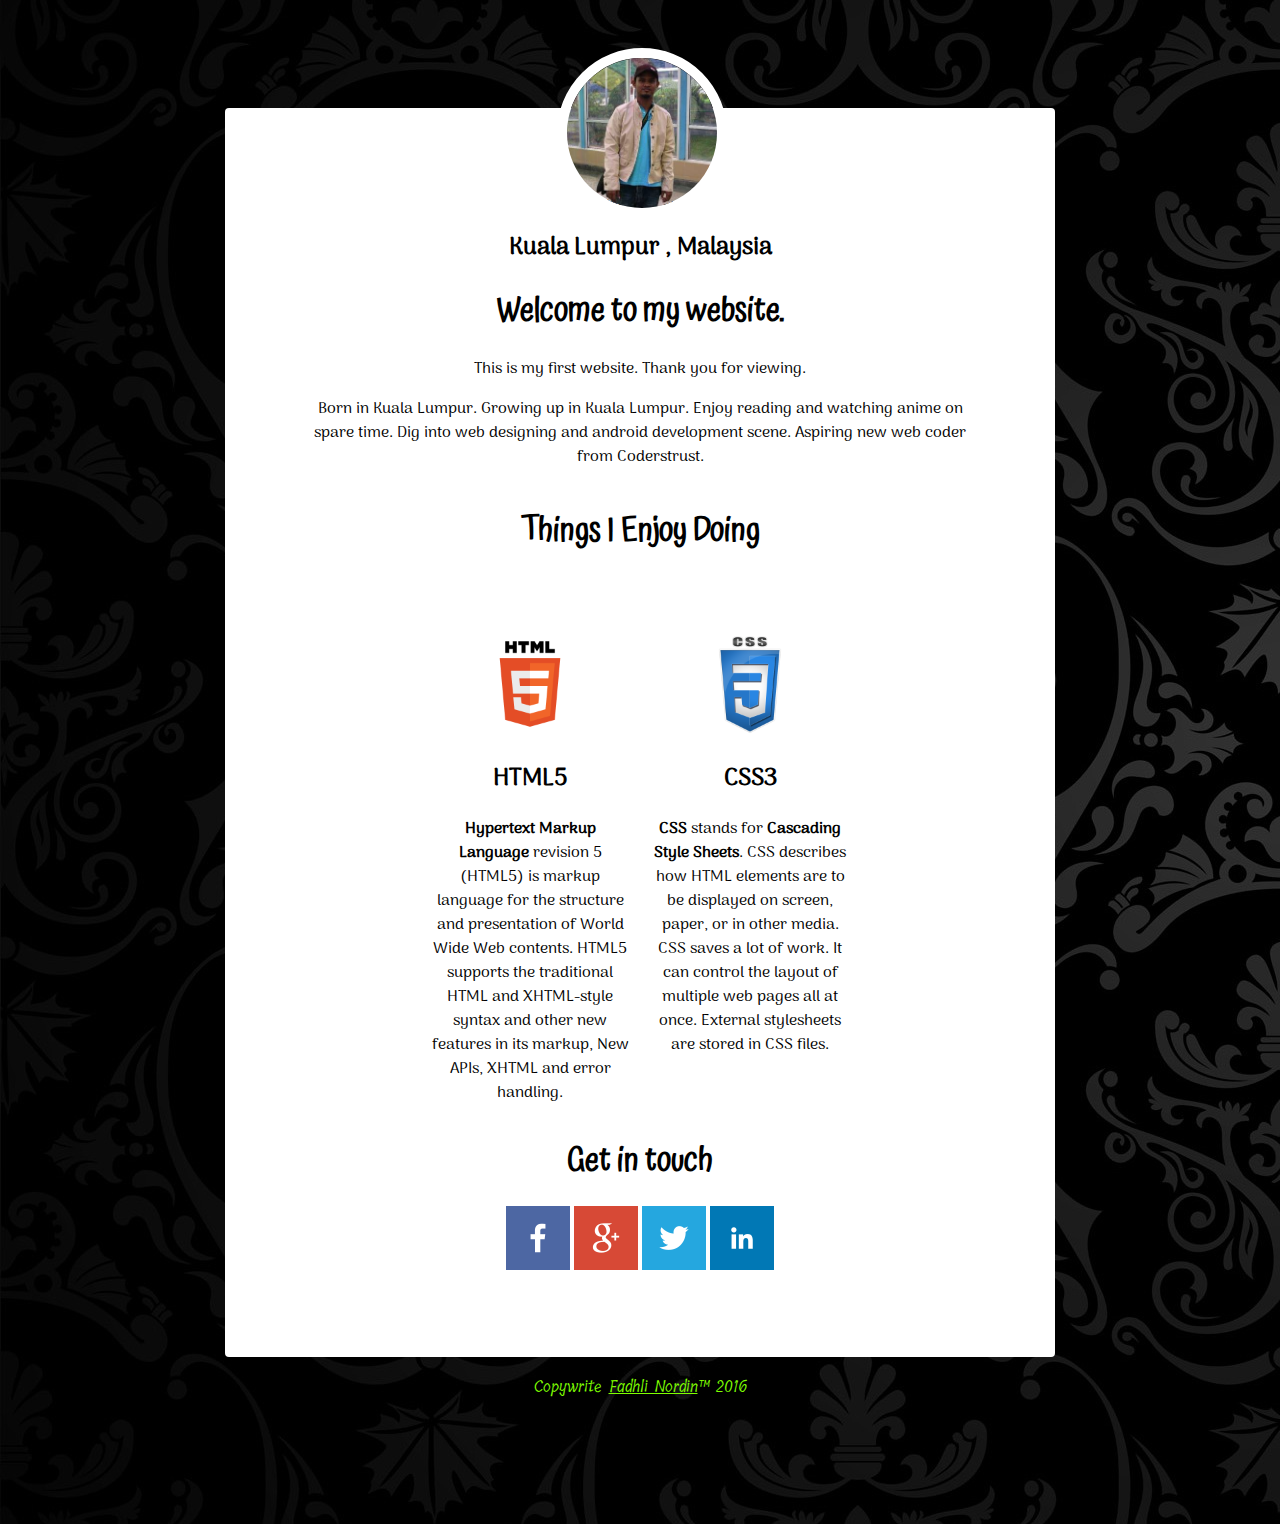
==== commit 8c8eeff7: "Add files via upload" ====
--- a/index.html
+++ b/index.html
@@ -57,7 +57,7 @@
             <h1>Get in touch</h1>
         </div>
         <div class="social">
-            <a class="tooltips" href="#"><span>Facebook</span><img class="morph pic" src="image/facebooks.png." /></a>      
+            <a class="tooltips" href="#"><span>Facebook</span><img class="morph pic" src="image/facebooks.png" /></a>      
             <a class="tooltips" href="#"><span>Google+</span><img class="morph pic" src="image/googleplus.png" /></a>
             <a class="tooltips" href="#"><span>Twitter</span><img class="morph pic" src="image/twitter.png" /></a>
              <a class="tooltips" href="#"><span>LinkedIn</span><img class="morph pic" src="image/linkedin.png" /></a>
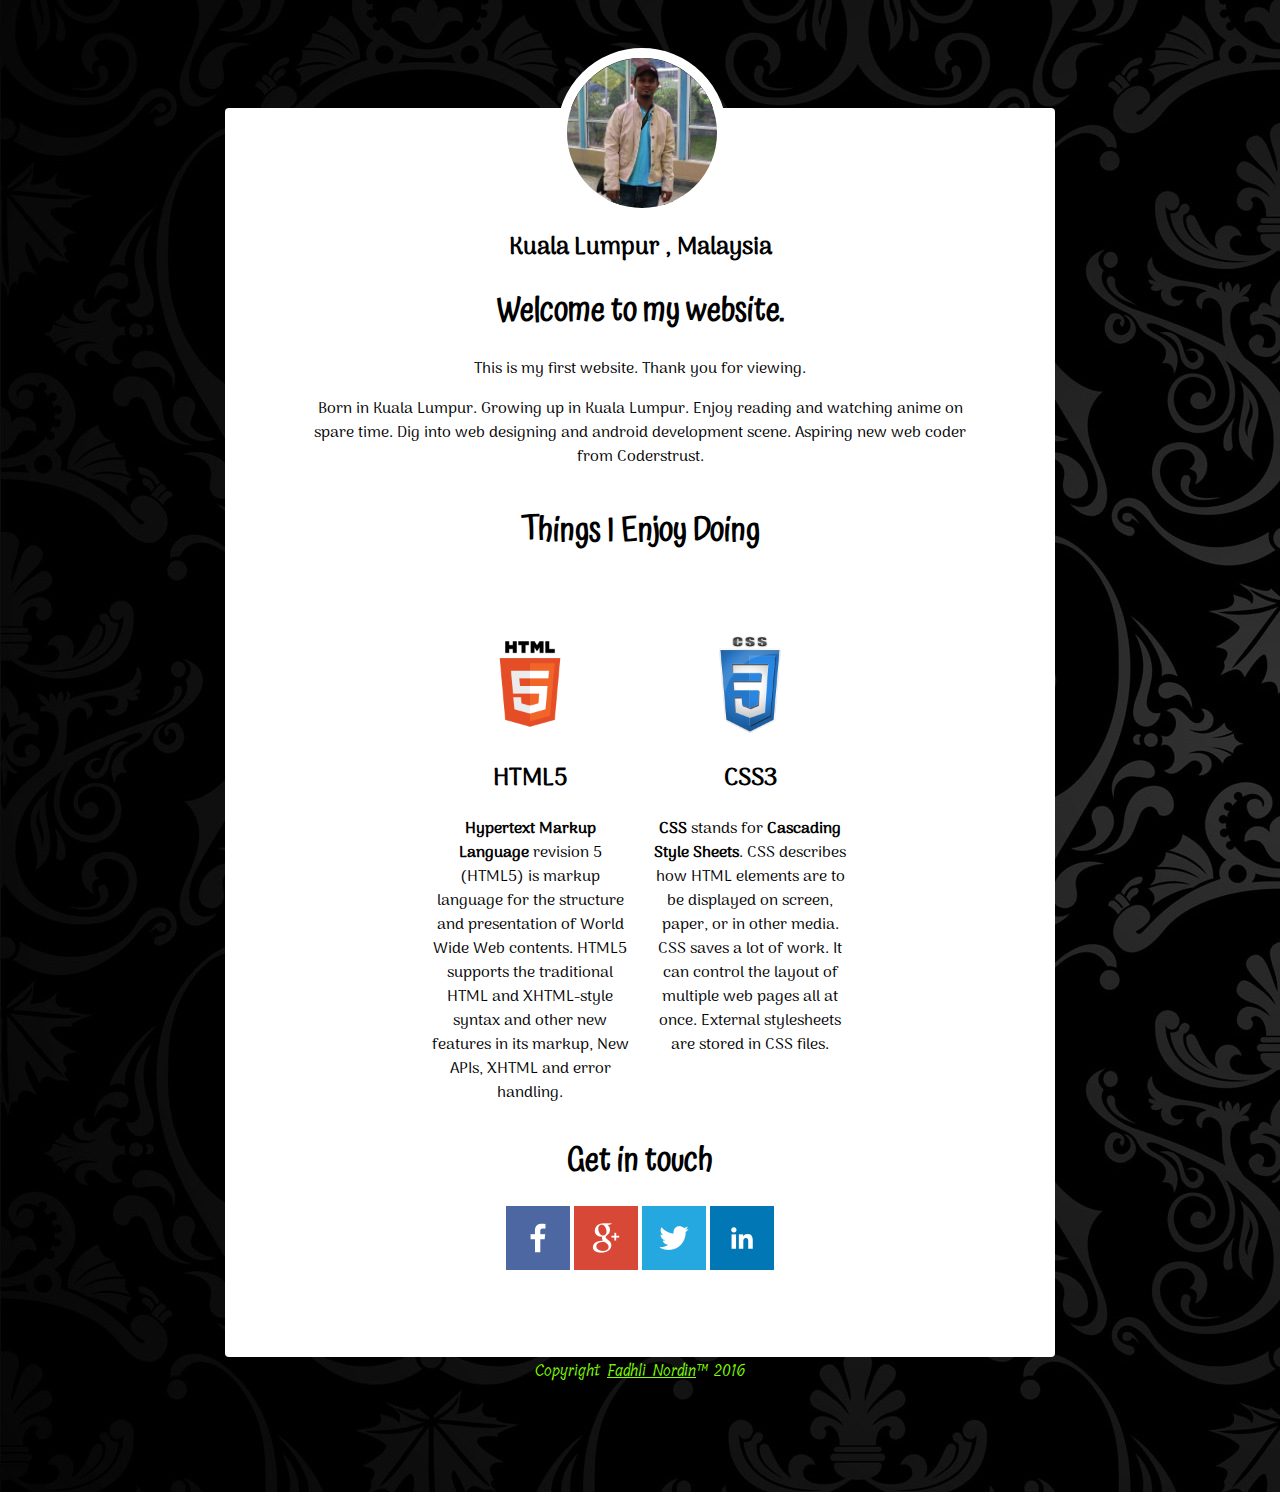
==== commit 0e226fd6: "CSS|HTML" ====
--- a/index.html
+++ b/index.html
@@ -66,7 +66,7 @@
 </div>
     </div>
     <footer>
-<p class="animated pulse infinite" align="center">Copywrite <u>Fadhli Nordin</u>&trade; 2016</p>
+<p class="animated pulse infinite" align="center">Copyright <u>Fadhli Nordin</u>&trade; 2016</p>
     </footer>
 </body>
 </html>
--- a/style.css
+++ b/style.css
@@ -159,4 +159,6 @@
 footer p {
     font-family: Tillana;
     color: chartreuse;
+    width: 300px;
+    margin: auto;
 }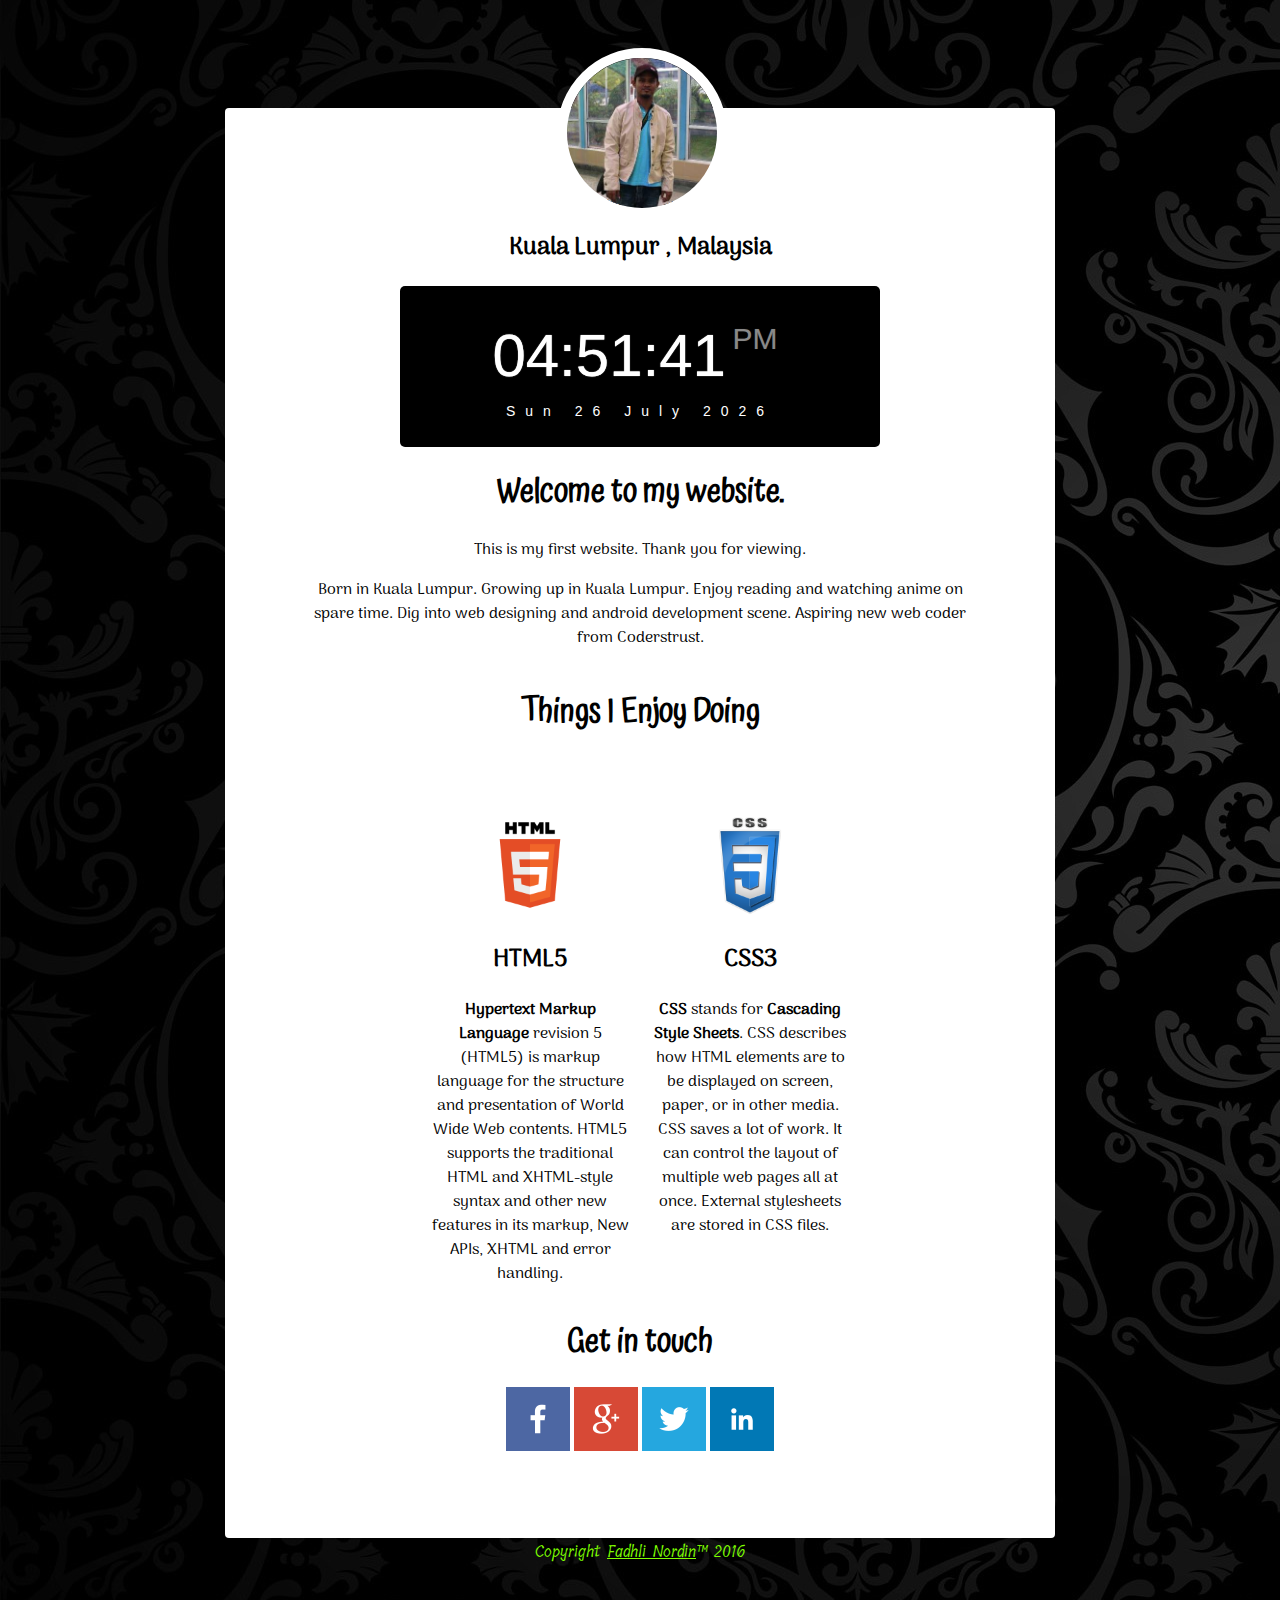
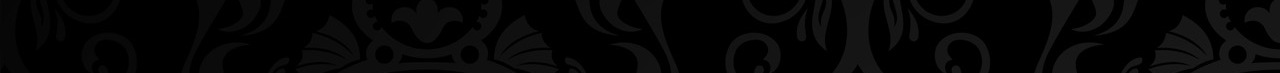
==== commit 9dc8b531: "Add files via upload" ====
--- a/index.html
+++ b/index.html
@@ -5,16 +5,23 @@
     <title></title>
     <link rel="stylesheet" href="style.css" />
     <link rel="stylesheet" href="animate.min.css" />
+    <script type="text/javascript" src="js/script.js"></script>
     <style>
     </style>
 </head>
-<body>
+<body onload="startTime()">
     <div id="Main-Block">
 <header>
- <div id="top" class="textbox">
+    <div id="top" class="textbox">
         <img class="avatar" src="image/profile.jpg" />
         <h1>Fadhli Nordin</h1>
         <h2>Kuala Lumpur , Malaysia</h2>
+    </div>
+    <div id="clockdate">
+        <div class="clockdate-wrapper">
+            <div id="clock"></div>
+            <div id="date"></div>
+        </div>
     </div>
 </header>
 <div id="body1" align="center">
--- a/style.css
+++ b/style.css
@@ -161,4 +161,43 @@
     color: chartreuse;
     width: 300px;
     margin: auto;
+}
+
+#clockdate {
+    
+}
+
+.clockdate-wrapper {
+    background-color: black;
+    padding: 25px;
+    max-width: 430px;
+    width: 100%;
+    text-align: center;
+    border-radius: 5px;
+    margin: 0 auto;
+    margin-bottom: 10px;
+}
+
+#clock {
+    background-color: black;
+    font-family: sans-serif;
+    font-size: 60px;
+    text-shadow: 0px 0px 1px #fff;
+    color: #fff;
+}
+
+#clock span {
+    color: #888;
+    text-shadow: 0px 0px 1px #333;
+    font-size: 30px;
+    position: relative;
+    top: -27px;
+    left: -10px;
+}
+
+#date {
+    letter-spacing: 10px;
+    font-size: 14px;
+    font-family: Arial, sans-serif;
+    color: #fff;
 }